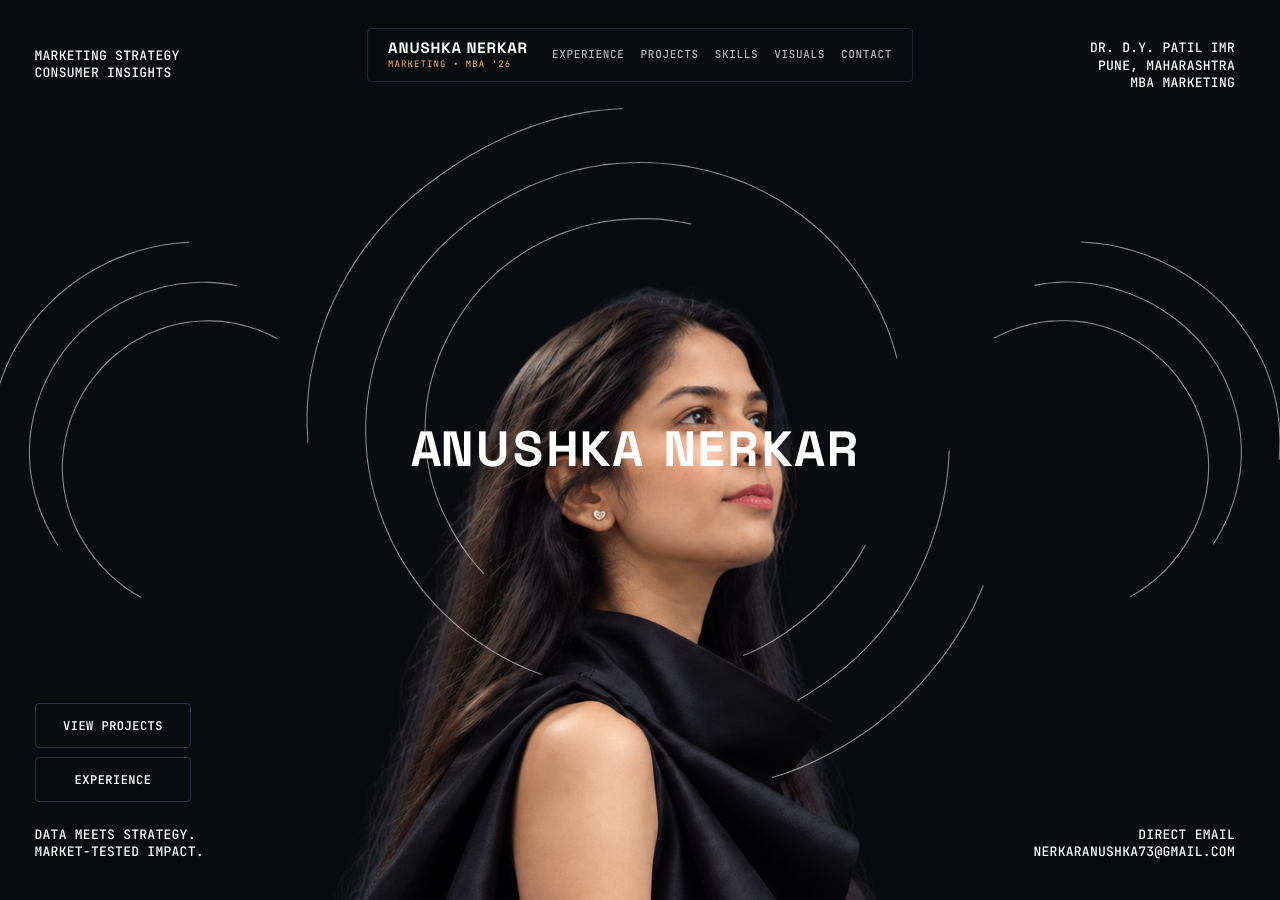
==== index.html @ 5b7ec099 "feat: add initial portfolio website implementation and assets" ====
<!DOCTYPE html>
<html lang="en">
<head>
<meta charset="utf-8">
<meta name="viewport" content="width=device-width, initial-scale=1, viewport-fit=cover">
<title>ANUSHKA NERKAR — Marketing Strategy & Consumer Insights</title>
<script>
(function(r){try{if(!window.matchMedia("(prefers-reduced-motion: reduce)").matches&&typeof r.animate==="function"){r.classList.add("px-intro");window.__pxFailsafe=setTimeout(function(){r.classList.remove("px-intro")},4000)}}catch(e){}})(document.documentElement);
</script>
<style>
@import url('https://fonts.googleapis.com/css2?family=Plus+Jakarta+Sans:wght@400;500;600;700;800&family=Space+Grotesk:wght@500;700&family=JetBrains+Mono:wght@400;500&display=swap');

:root{
  --bg:#0a0b0e;
  --ink:#ffffff;
  --panel:#0a0b0e;
  --ring:rgba(255,255,255,.5);
  --accent:#d4a359;
  --vw:100vw; --vh:100vh;
  --sc:max(calc(var(--vw) / 1280), calc(var(--vh) / 800));
  --u:clamp(.72px, min(calc(var(--vw) / 1280), calc(var(--vh) / 800)), 3px);
  --mono:"JetBrains Mono","Roboto Mono",ui-monospace,monospace;
  --sans:"Plus Jakarta Sans","Space Grotesk",-apple-system,BlinkMacSystemFont,sans-serif;
  --display:"Space Grotesk","Plus Jakarta Sans",sans-serif;

  /* =====================================================================
     HERO PHOTO ADJUSTMENT CONTROLS
     Change these values anytime to adjust the portrait size and position:
     ===================================================================== */
  --photo-scale: 0.86;                 /* SIZE: 1.0 = 100%, 0.86 = 86% (smaller), 0.95 = 95% */
  --photo-y: calc(45 * var(--sc));    /* VERTICAL: increase (e.g. 60px) to move down, decrease to move up */
  --photo-x: 0px;                     /* HORIZONTAL: negative = left, positive = right */
}
@supports (height:100dvh){ :root{ --vh:100dvh; } }
*,*::before,*::after{box-sizing:border-box;margin:0;padding:0}
html,body{height:100%;background:var(--bg);overflow:hidden;-webkit-font-smoothing:antialiased;-moz-osx-font-smoothing:grayscale;text-rendering:geometricPrecision}
body{position:relative;width:100%;height:var(--vh);min-height:100%}
.stage{position:fixed;inset:0;overflow:hidden;background:var(--bg)}
.scene{position:absolute;left:50%;top:50%;width:calc(1280 * var(--sc));height:calc(800 * var(--sc));transform:translate(-50%,-50%)}
.scene>img,.scene>svg{position:absolute;inset:0;width:100%;height:100%;display:block}
.scene>img{
  object-fit:cover;
  user-select:none;
  -webkit-user-drag:none;
  transform: translate(var(--photo-x), var(--photo-y)) scale(var(--photo-scale));
  transform-origin: center bottom;
}
.rings path{fill:none;stroke:var(--ring);stroke-width:1;stroke-linecap:butt}
.title{position:absolute;left:0;width:calc(635 * 2 * var(--sc));top:calc(378 * var(--sc));
  font:700 calc(44 * var(--sc))/1 var(--display);font-kerning:none;letter-spacing:0.04em;color:var(--ink);text-align:center;white-space:nowrap}
.title span{display:inline-block;margin-left:calc(var(--k,0) * var(--sc))}
.ui{position:absolute;inset:0;pointer-events:none}
.ui>*{pointer-events:auto}
.copy{position:absolute;font:500 calc(13 * var(--u))/calc(17.5 * var(--u)) var(--mono);letter-spacing:0.02em;color:var(--ink);text-transform:uppercase;white-space:nowrap}
.copy--tl{left:calc(34.5 * var(--u));top:calc(46.6 * var(--u))}
.copy--tr{right:calc(45 * var(--u));top:calc(39 * var(--u));text-align:right}
.copy--bl{left:calc(34.5 * var(--u));bottom:calc(39.5 * var(--u))}
.copy--br{right:calc(45 * var(--u));bottom:calc(39.5 * var(--u));text-align:right}
.nav{position:absolute;top:calc(28 * var(--u));left:50%;transform:translateX(-50%);
  height:calc(54 * var(--u));background:var(--panel);border:1px solid #232733;display:flex;align-items:center;justify-content:space-between;
  padding:0 calc(20 * var(--u));gap:calc(24 * var(--u));border-radius:4px}
.logo{display:flex;flex-direction:column;color:var(--ink);text-decoration:none;font:700 calc(15 * var(--u))/1.1 var(--display);letter-spacing:0.06em}
.logo-sub{font:500 calc(9 * var(--u))/1 var(--mono);color:var(--accent);letter-spacing:0.12em;margin-top:2px}
.nav-pages{display:flex;align-items:center;gap:calc(16 * var(--u))}
.nav-page-link{color:rgba(255,255,255,0.7);text-decoration:none;font:500 calc(11 * var(--u))/1 var(--mono);letter-spacing:0.06em;text-transform:uppercase;transition:color .2s}
.nav-page-link:hover{color:#ffffff}
.ctas{position:absolute;left:calc(35 * var(--u));bottom:calc(98 * var(--u));display:flex;flex-direction:column;gap:calc(9 * var(--u))}
.btn{display:flex;align-items:center;justify-content:center;width:calc(156 * var(--u));height:calc(45 * var(--u));background:var(--panel);color:var(--ink);text-decoration:none;
  font:600 calc(12 * var(--u))/1 var(--mono);letter-spacing:0.04em;text-transform:uppercase;white-space:nowrap;border:1px solid #2c3242;border-radius:4px;transition:background .2s,color .2s,border-color .2s}
.btn:hover{background:var(--accent);color:var(--panel);border-color:var(--accent)}
a:focus-visible,button:focus-visible{outline:2px solid #fff;outline-offset:3px}
.sr{position:absolute;width:1px;height:1px;overflow:hidden;clip:rect(0 0 0 0);white-space:nowrap}
@media (orientation:portrait) and (min-width:561px){ :root{ --u:clamp(.72px, calc(var(--vw) / 860), 1.6px); } }
@media (max-width:768px){
  .nav-pages{display:none}
}
@media (max-width:560px){
  :root{ --u:clamp(.72px, calc(var(--vw) / 470), 1px); }
  .nav{left:calc(20 * var(--u));right:calc(20 * var(--u));width:auto;transform:none;top:calc(20 * var(--u))}
  .copy--tl{left:calc(20 * var(--u));top:calc(96 * var(--u))}
  .copy--tr{right:calc(20 * var(--u));top:calc(96 * var(--u))}
  .copy--bl{left:calc(20 * var(--u));bottom:calc(24 * var(--u))}
  .ctas{left:calc(20 * var(--u));bottom:calc(76 * var(--u))}
  .copy--br{right:calc(20 * var(--u));bottom:calc(24 * var(--u))}
}
@media (prefers-reduced-motion:reduce){*{transition:none!important}}
.ln{display:block}
.ln>span{display:inline-block}
.px-intro .rings path{stroke-dasharray:0 100000}
.px-intro .title{overflow:hidden}
.px-intro .title span{translate:0 105%}
.px-intro .ln{overflow:hidden}
.px-intro .ln>span{translate:0 105%}
.px-intro .nav{clip-path:inset(0 50% 0 50%)}
.px-intro .logo,.px-intro .nav-pages{opacity:0}
.px-intro .btn{clip-path:inset(0 100% 0 0)}
.px-intro .lbl{opacity:0}
</style>
</head>
<body>
<main class="stage">
  <div class="scene" aria-hidden="false">
    <img src="hero_portrait.png" alt="Editorial Portrait of Anushka Nerkar in Sculptural Black Drapes" draggable="false">
    <svg class="rings" viewBox="0 0 1280 800" preserveAspectRatio="none" aria-hidden="true" focusable="false">
      <path d="M63.82 409.55C63.71 407.98 63.31 403.27 63.17 400.13C63.03 396.99 62.95 393.83 62.98 390.68C63.01 387.53 63.12 384.37 63.33 381.22C63.54 378.07 63.87 374.93 64.26 371.80C64.66 368.67 65.14 365.54 65.70 362.43C66.26 359.32 66.89 356.21 67.62 353.14C68.35 350.06 69.17 347.01 70.08 343.98C70.99 340.95 72.01 337.95 73.09 334.98C74.17 332.01 75.33 329.05 76.57 326.14C77.81 323.23 79.11 320.35 80.51 317.51C81.91 314.67 83.39 311.87 84.95 309.12C86.51 306.37 88.14 303.66 89.85 301.00C91.55 298.34 93.34 295.73 95.18 293.16C97.02 290.59 98.91 288.05 100.87 285.58C102.84 283.11 104.88 280.70 106.97 278.34C109.06 275.98 111.23 273.68 113.44 271.43C115.65 269.18 117.93 266.99 120.25 264.86C122.57 262.73 124.95 260.66 127.38 258.65C129.81 256.64 132.29 254.70 134.82 252.82C137.35 250.94 139.92 249.12 142.54 247.37C145.16 245.62 147.82 243.92 150.51 242.29C153.20 240.66 155.92 239.07 158.69 237.57C161.46 236.07 164.27 234.63 167.11 233.28C169.96 231.93 172.84 230.66 175.76 229.46C178.68 228.26 181.64 227.15 184.61 226.10C187.58 225.05 190.58 224.05 193.60 223.14C196.62 222.23 199.66 221.39 202.73 220.64C205.80 219.89 208.89 219.23 212.00 218.64C215.11 218.05 218.23 217.55 221.36 217.11C224.49 216.67 227.77 216.31 230.79 216.01C233.81 215.71 238.05 215.45 239.50 215.34"/>
      <path d="M122.52 484.49C121.83 483.37 119.70 480.04 118.37 477.77C117.04 475.50 115.77 473.19 114.54 470.86C113.31 468.53 112.12 466.16 111.02 463.77C109.92 461.38 108.90 458.94 107.93 456.49C106.96 454.04 106.05 451.55 105.20 449.05C104.35 446.55 103.54 444.03 102.82 441.49C102.09 438.95 101.43 436.38 100.85 433.80C100.27 431.22 99.78 428.61 99.34 426.00C98.90 423.39 98.49 420.76 98.18 418.13C97.87 415.50 97.63 412.86 97.48 410.21C97.33 407.56 97.30 404.90 97.30 402.25C97.30 399.60 97.33 396.94 97.47 394.29C97.61 391.64 97.85 389.00 98.15 386.36C98.45 383.73 98.85 381.10 99.29 378.48C99.73 375.87 100.23 373.25 100.81 370.67C101.39 368.09 102.06 365.52 102.78 362.97C103.50 360.42 104.28 357.89 105.13 355.38C105.97 352.87 106.88 350.37 107.85 347.91C108.82 345.45 109.87 343.02 110.97 340.61C112.07 338.20 113.22 335.82 114.44 333.47C115.66 331.12 116.95 328.80 118.29 326.52C119.64 324.24 121.05 322.00 122.51 319.80C123.97 317.60 125.49 315.43 127.06 313.30C128.63 311.17 130.23 309.06 131.91 307.02C133.59 304.98 135.34 303.00 137.14 301.06C138.94 299.12 140.80 297.25 142.70 295.41C144.60 293.57 146.53 291.77 148.52 290.03C150.51 288.29 152.53 286.60 154.61 284.98C156.69 283.36 158.83 281.81 160.99 280.29C163.15 278.77 165.33 277.30 167.55 275.88C169.77 274.46 172.02 273.09 174.31 271.79C176.60 270.49 178.93 269.24 181.28 268.06C183.63 266.88 186.02 265.75 188.43 264.69C190.84 263.63 193.29 262.66 195.75 261.71C198.21 260.76 200.67 259.81 203.17 258.97C205.67 258.13 208.19 257.36 210.73 256.65C213.27 255.94 215.83 255.31 218.41 254.73C220.99 254.14 223.58 253.60 226.18 253.14C228.78 252.68 231.40 252.30 234.03 251.99C236.66 251.69 239.30 251.49 241.94 251.31C244.58 251.13 247.23 250.95 249.88 250.90C252.53 250.85 255.19 250.89 257.84 251.01C260.49 251.13 263.13 251.38 265.77 251.64C268.41 251.90 271.07 252.22 273.68 252.58C276.29 252.94 280.15 253.59 281.44 253.79"/>
      <path d="M196.72 531.07C195.73 530.51 192.74 528.87 190.79 527.70C188.84 526.53 186.91 525.31 185.03 524.03C183.15 522.75 181.31 521.42 179.51 520.04C177.71 518.66 175.96 517.21 174.24 515.73C172.52 514.25 170.82 512.75 169.17 511.19C167.52 509.63 165.93 508.02 164.36 506.39C162.79 504.76 161.25 503.09 159.75 501.40C158.25 499.70 156.77 497.99 155.36 496.22C153.95 494.45 152.58 492.63 151.27 490.79C149.96 488.95 148.71 487.06 147.48 485.16C146.25 483.26 145.05 481.34 143.90 479.39C142.75 477.44 141.64 475.45 140.60 473.44C139.56 471.43 138.58 469.38 137.66 467.31C136.74 465.24 135.90 463.13 135.09 461.01C134.28 458.89 133.51 456.75 132.80 454.60C132.09 452.45 131.42 450.27 130.83 448.08C130.24 445.89 129.71 443.67 129.25 441.45C128.79 439.23 128.40 436.99 128.06 434.74C127.72 432.50 127.45 430.24 127.21 427.98C126.97 425.72 126.76 423.45 126.64 421.18C126.52 418.91 126.45 416.63 126.48 414.36C126.51 412.09 126.65 409.81 126.83 407.55C127.01 405.29 127.27 403.03 127.55 400.78C127.83 398.53 128.12 396.28 128.49 394.04C128.86 391.80 129.29 389.56 129.79 387.35C130.29 385.14 130.87 382.95 131.49 380.77C132.11 378.59 132.78 376.42 133.51 374.27C134.24 372.12 135.04 369.99 135.88 367.89C136.72 365.79 137.61 363.71 138.55 361.65C139.49 359.59 140.46 357.54 141.51 355.53C142.56 353.52 143.68 351.55 144.84 349.60C146.00 347.65 147.20 345.73 148.45 343.84C149.70 341.95 150.98 340.08 152.32 338.26C153.66 336.44 155.07 334.66 156.51 332.91C157.95 331.16 159.43 329.45 160.96 327.78C162.49 326.11 164.06 324.48 165.67 322.88C167.27 321.28 168.91 319.70 170.59 318.19C172.27 316.68 174.01 315.21 175.77 313.79C177.53 312.37 179.33 310.99 181.17 309.66C183.01 308.33 184.88 307.05 186.79 305.82C188.69 304.59 190.64 303.43 192.60 302.29C194.56 301.16 196.55 300.05 198.57 299.01C200.59 297.97 202.63 296.98 204.71 296.06C206.79 295.14 208.90 294.29 211.02 293.49C213.14 292.69 215.29 291.94 217.45 291.25C219.61 290.56 221.79 289.93 223.99 289.35C226.19 288.78 228.41 288.26 230.63 287.80C232.85 287.34 235.09 286.90 237.33 286.56C239.58 286.22 241.84 285.94 244.10 285.73C246.36 285.52 248.63 285.38 250.90 285.30C253.17 285.22 255.44 285.20 257.71 285.23C259.98 285.26 262.25 285.33 264.51 285.47C266.77 285.61 269.05 285.81 271.30 286.09C273.55 286.37 275.79 286.73 278.02 287.14C280.25 287.55 282.47 288.02 284.67 288.54C286.88 289.06 289.07 289.62 291.25 290.24C293.43 290.86 295.60 291.51 297.74 292.24C299.88 292.97 302.00 293.76 304.10 294.61C306.20 295.46 308.28 296.35 310.33 297.31C312.38 298.27 315.16 299.73 316.39 300.36C317.62 300.99 317.49 300.98 317.71 301.10"/>
      <path d="M1032.50 215.26C1034.08 215.36 1038.82 215.57 1041.96 215.85C1045.11 216.13 1048.25 216.49 1051.37 216.93C1054.49 217.37 1057.61 217.88 1060.70 218.48C1063.79 219.08 1066.87 219.78 1069.92 220.56C1072.97 221.34 1076.00 222.21 1079.01 223.13C1082.02 224.05 1085.02 225.01 1087.98 226.07C1090.94 227.12 1093.88 228.25 1096.78 229.46C1099.68 230.67 1102.54 231.98 1105.37 233.34C1108.20 234.70 1111.00 236.13 1113.77 237.62C1116.54 239.11 1119.27 240.65 1121.96 242.27C1124.65 243.89 1127.30 245.59 1129.90 247.35C1132.51 249.10 1135.07 250.92 1137.59 252.80C1140.11 254.68 1142.60 256.61 1145.02 258.61C1147.44 260.61 1149.82 262.68 1152.13 264.81C1154.45 266.94 1156.72 269.12 1158.91 271.38C1161.10 273.63 1163.22 275.97 1165.29 278.34C1167.36 280.71 1169.36 283.15 1171.31 285.62C1173.26 288.09 1175.16 290.61 1176.99 293.17C1178.82 295.74 1180.58 298.35 1182.27 301.01C1183.96 303.67 1185.56 306.39 1187.11 309.14C1188.66 311.89 1190.17 314.67 1191.58 317.49C1192.99 320.31 1194.34 323.17 1195.56 326.08C1196.78 328.99 1197.88 331.95 1198.93 334.93C1199.98 337.91 1200.97 340.91 1201.86 343.94C1202.75 346.97 1203.56 350.02 1204.28 353.09C1205.00 356.16 1205.63 359.25 1206.18 362.35C1206.73 365.45 1207.20 368.57 1207.57 371.70C1207.94 374.83 1208.22 377.97 1208.42 381.11C1208.62 384.25 1208.75 387.40 1208.78 390.54C1208.81 393.68 1208.73 396.96 1208.62 399.96C1208.51 402.96 1208.19 407.11 1208.10 408.54"/>
      <path d="M990.53 253.66C991.84 253.43 995.75 252.69 998.38 252.30C1001.00 251.91 1003.64 251.59 1006.28 251.34C1008.92 251.09 1011.57 250.88 1014.21 250.77C1016.86 250.66 1019.50 250.65 1022.15 250.70C1024.80 250.75 1027.44 250.89 1030.08 251.07C1032.72 251.25 1035.35 251.48 1037.97 251.78C1040.59 252.08 1043.22 252.43 1045.82 252.86C1048.42 253.30 1051.02 253.81 1053.59 254.39C1056.16 254.97 1058.71 255.61 1061.25 256.32C1063.79 257.03 1066.30 257.81 1068.80 258.65C1071.30 259.48 1073.78 260.38 1076.23 261.33C1078.68 262.28 1081.12 263.29 1083.52 264.36C1085.92 265.43 1088.30 266.56 1090.65 267.74C1093.00 268.92 1095.33 270.14 1097.61 271.45C1099.89 272.75 1102.12 274.15 1104.34 275.57C1106.55 276.99 1108.74 278.45 1110.90 279.96C1113.06 281.47 1115.20 283.00 1117.28 284.62C1119.36 286.24 1121.38 287.93 1123.37 289.66C1125.36 291.39 1127.30 293.18 1129.19 295.01C1131.08 296.84 1132.93 298.73 1134.73 300.66C1136.53 302.59 1138.29 304.56 1139.98 306.58C1141.67 308.60 1143.32 310.68 1144.89 312.80C1146.46 314.92 1147.96 317.10 1149.42 319.30C1150.88 321.50 1152.29 323.75 1153.64 326.02C1154.99 328.29 1156.28 330.60 1157.50 332.94C1158.72 335.28 1159.87 337.67 1160.96 340.08C1162.05 342.49 1163.07 344.93 1164.03 347.39C1164.99 349.85 1165.89 352.34 1166.72 354.85C1167.55 357.36 1168.32 359.89 1169.02 362.44C1169.72 364.99 1170.35 367.56 1170.93 370.14C1171.51 372.72 1172.04 375.31 1172.49 377.92C1172.94 380.53 1173.32 383.15 1173.62 385.78C1173.92 388.41 1174.13 391.05 1174.29 393.69C1174.45 396.33 1174.55 398.98 1174.56 401.63C1174.57 404.28 1174.48 406.93 1174.34 409.57C1174.19 412.21 1173.99 414.85 1173.69 417.48C1173.39 420.11 1173.02 422.73 1172.57 425.34C1172.12 427.94 1171.58 430.53 1171.00 433.11C1170.42 435.69 1169.81 438.25 1169.11 440.80C1168.41 443.35 1167.66 445.88 1166.81 448.38C1165.96 450.88 1165.02 453.34 1164.03 455.78C1163.04 458.22 1161.98 460.64 1160.89 463.03C1159.80 465.42 1158.67 467.80 1157.47 470.14C1156.27 472.48 1155.01 474.80 1153.68 477.07C1152.35 479.34 1150.20 482.64 1149.51 483.76"/>
      <path d="M954.54 300.58C955.55 300.08 958.56 298.51 960.61 297.56C962.66 296.61 964.74 295.72 966.83 294.86C968.92 294.00 971.03 293.19 973.16 292.43C975.29 291.67 977.44 290.95 979.61 290.31C981.78 289.67 983.97 289.10 986.17 288.58C988.37 288.06 990.59 287.59 992.81 287.17C995.03 286.75 997.26 286.34 999.51 286.05C1001.75 285.76 1004.02 285.58 1006.28 285.42C1008.54 285.26 1010.80 285.17 1013.06 285.11C1015.32 285.06 1017.59 285.04 1019.86 285.09C1022.13 285.14 1024.40 285.25 1026.66 285.43C1028.92 285.61 1031.18 285.83 1033.42 286.15C1035.66 286.47 1037.90 286.89 1040.12 287.34C1042.34 287.79 1044.56 288.28 1046.76 288.83C1048.96 289.38 1051.14 289.99 1053.31 290.65C1055.48 291.31 1057.63 292.04 1059.76 292.81C1061.89 293.58 1064.00 294.41 1066.09 295.29C1068.17 296.18 1070.24 297.12 1072.27 298.12C1074.30 299.12 1076.29 300.21 1078.27 301.32C1080.25 302.43 1082.21 303.56 1084.13 304.76C1086.05 305.96 1087.94 307.22 1089.78 308.54C1091.62 309.86 1093.41 311.25 1095.18 312.66C1096.95 314.07 1098.71 315.49 1100.42 316.97C1102.13 318.45 1103.81 319.98 1105.44 321.55C1107.07 323.12 1108.64 324.75 1110.18 326.41C1111.72 328.07 1113.22 329.76 1114.67 331.50C1116.12 333.24 1117.51 335.03 1118.86 336.84C1120.21 338.65 1121.52 340.50 1122.79 342.37C1124.06 344.24 1125.32 346.12 1126.50 348.05C1127.68 349.98 1128.82 351.94 1129.90 353.93C1130.98 355.92 1132.02 357.93 1132.98 359.98C1133.94 362.03 1134.84 364.12 1135.69 366.22C1136.54 368.32 1137.35 370.43 1138.09 372.57C1138.83 374.71 1139.53 376.87 1140.15 379.05C1140.77 381.23 1141.32 383.43 1141.83 385.63C1142.34 387.83 1142.83 390.05 1143.24 392.28C1143.65 394.51 1144.01 396.75 1144.32 398.99C1144.63 401.24 1144.90 403.49 1145.08 405.75C1145.26 408.01 1145.38 410.28 1145.42 412.55C1145.46 414.82 1145.41 417.09 1145.32 419.36C1145.23 421.63 1145.10 423.89 1144.90 426.15C1144.70 428.41 1144.46 430.67 1144.13 432.91C1143.80 435.15 1143.39 437.39 1142.94 439.61C1142.49 441.83 1141.97 444.05 1141.41 446.24C1140.85 448.44 1140.24 450.62 1139.56 452.78C1138.88 454.94 1138.14 457.08 1137.35 459.20C1136.56 461.32 1135.73 463.44 1134.83 465.52C1133.93 467.60 1132.98 469.65 1131.97 471.67C1130.96 473.69 1129.87 475.69 1128.75 477.65C1127.63 479.61 1126.46 481.55 1125.25 483.46C1124.04 485.37 1122.79 487.25 1121.50 489.10C1120.21 490.95 1118.87 492.78 1117.49 494.57C1116.11 496.36 1114.66 498.11 1113.20 499.83C1111.74 501.55 1110.24 503.25 1108.70 504.90C1107.16 506.55 1105.57 508.17 1103.94 509.74C1102.31 511.31 1100.63 512.84 1098.92 514.33C1097.21 515.82 1095.48 517.29 1093.69 518.68C1091.90 520.07 1090.05 521.38 1088.18 522.67C1086.31 523.95 1084.39 525.18 1082.47 526.39C1080.55 527.60 1077.78 529.22 1076.63 529.92C1075.48 530.62 1075.73 530.48 1075.55 530.59"/>
      <path d="M501.59 510.41C500.50 509.20 497.15 505.62 495.03 503.15C492.90 500.68 490.83 498.16 488.84 495.58C486.85 493.00 484.92 490.36 483.07 487.67C481.22 484.99 479.43 482.25 477.72 479.47C476.01 476.69 474.38 473.86 472.80 471.00C471.23 468.14 469.72 465.24 468.27 462.31C466.81 459.38 465.40 456.44 464.07 453.45C462.74 450.46 461.46 447.43 460.29 444.37C459.12 441.31 458.05 438.20 457.07 435.07C456.09 431.94 455.19 428.77 454.39 425.59C453.59 422.41 452.88 419.19 452.25 415.97C451.62 412.75 451.07 409.51 450.63 406.25C450.19 402.99 449.84 399.71 449.58 396.43C449.32 393.15 449.15 389.87 449.07 386.58C448.99 383.29 449.02 380.00 449.12 376.71C449.22 373.42 449.40 370.14 449.67 366.86C449.94 363.58 450.28 360.31 450.73 357.05C451.18 353.79 451.73 350.54 452.38 347.32C453.03 344.10 453.78 340.90 454.61 337.72C455.44 334.54 456.37 331.39 457.36 328.26C458.35 325.13 459.41 322.02 460.56 318.95C461.71 315.88 462.95 312.84 464.27 309.84C465.59 306.84 467.00 303.88 468.46 300.95C469.92 298.02 471.45 295.12 473.05 292.27C474.65 289.42 476.33 286.60 478.06 283.83C479.79 281.06 481.58 278.32 483.45 275.64C485.31 272.96 487.25 270.32 489.25 267.73C491.25 265.14 493.31 262.60 495.43 260.11C497.55 257.62 499.72 255.18 501.97 252.80C504.22 250.43 506.53 248.10 508.91 245.86C511.29 243.62 513.75 241.46 516.26 239.36C518.77 237.27 521.35 235.25 523.96 233.29C526.57 231.33 529.24 229.43 531.94 227.59C534.65 225.75 537.39 223.97 540.19 222.28C542.99 220.59 545.83 218.99 548.72 217.47C551.61 215.95 554.55 214.51 557.51 213.14C560.47 211.77 563.47 210.47 566.49 209.23C569.51 207.99 572.55 206.80 575.62 205.69C578.69 204.58 581.79 203.54 584.92 202.59C588.04 201.64 591.20 200.76 594.37 199.98C597.54 199.20 600.75 198.53 603.96 197.93C607.17 197.33 610.40 196.82 613.64 196.38C616.88 195.94 620.13 195.56 623.39 195.27C626.65 194.98 629.93 194.77 633.20 194.61C636.47 194.46 639.75 194.34 643.03 194.34C646.31 194.34 649.60 194.42 652.88 194.60C656.16 194.78 659.44 195.08 662.71 195.43C665.98 195.78 669.25 196.18 672.51 196.69C675.76 197.20 680.06 198.10 682.24 198.52C684.42 198.94 685.02 199.09 685.58 199.21"/>
      <path d="M840.46 484.48C839.48 486.16 836.63 491.26 834.58 494.57C832.53 497.88 830.39 501.14 828.17 504.33C825.95 507.52 823.64 510.66 821.26 513.73C818.88 516.80 816.40 519.81 813.86 522.75C811.32 525.69 808.68 528.56 805.99 531.37C803.30 534.18 800.54 536.92 797.71 539.59C794.88 542.26 791.99 544.86 789.03 547.38C786.07 549.90 783.02 552.33 779.94 554.70C776.86 557.07 773.72 559.37 770.53 561.59C767.34 563.81 764.09 565.97 760.79 568.02C757.49 570.07 754.13 572.06 750.71 573.92C747.29 575.78 743.47 577.71 740.28 579.17C737.09 580.63 733.03 582.10 731.58 582.69"/>
      <path d="M552.50 599.50C550.59 598.76 544.83 596.65 541.05 595.09C537.27 593.53 533.52 591.87 529.82 590.11C526.12 588.35 522.47 586.48 518.87 584.51C515.27 582.54 511.71 580.47 508.21 578.32C504.71 576.17 501.26 573.91 497.86 571.59C494.46 569.27 491.10 566.87 487.81 564.38C484.52 561.89 481.27 559.32 478.11 556.66C474.95 554.00 471.85 551.25 468.84 548.41C465.82 545.57 462.89 542.64 460.02 539.64C457.15 536.64 454.35 533.55 451.64 530.40C448.93 527.25 446.28 524.03 443.75 520.73C441.22 517.43 438.80 514.03 436.46 510.58C434.12 507.13 431.86 503.62 429.70 500.05C427.54 496.48 425.45 492.85 423.49 489.16C421.53 485.47 419.69 481.71 417.93 477.91C416.17 474.11 414.52 470.26 412.95 466.38C411.38 462.50 409.86 458.59 408.48 454.63C407.10 450.67 405.83 446.65 404.67 442.62C403.51 438.59 402.45 434.52 401.52 430.42C400.59 426.32 399.77 422.18 399.09 418.03C398.41 413.88 397.86 409.70 397.42 405.52C396.98 401.34 396.65 397.13 396.45 392.93C396.25 388.73 396.16 384.52 396.20 380.31C396.24 376.10 396.41 371.89 396.68 367.69C396.95 363.49 397.34 359.30 397.84 355.13C398.34 350.96 398.95 346.79 399.68 342.65C400.41 338.51 401.25 334.39 402.21 330.30C403.17 326.21 404.25 322.14 405.43 318.12C406.62 314.10 407.92 310.11 409.32 306.16C410.72 302.21 412.25 298.30 413.84 294.43C415.43 290.56 417.11 286.72 418.89 282.94C420.67 279.16 422.55 275.42 424.53 271.74C426.50 268.06 428.59 264.43 430.74 260.85C432.89 257.27 435.12 253.73 437.46 250.28C439.80 246.83 442.25 243.44 444.79 240.14C447.33 236.84 449.98 233.61 452.70 230.46C455.42 227.31 458.23 224.23 461.12 221.24C464.01 218.25 467.00 215.37 470.05 212.55C473.10 209.73 476.21 206.98 479.39 204.32C482.56 201.66 485.80 199.08 489.10 196.58C492.40 194.08 495.76 191.67 499.17 189.34C502.58 187.01 506.06 184.78 509.57 182.62C513.08 180.46 516.63 178.36 520.23 176.35C523.83 174.34 527.47 172.42 531.16 170.58C534.85 168.74 538.58 166.97 542.35 165.31C546.12 163.65 549.93 162.07 553.77 160.59C557.61 159.11 561.50 157.70 565.41 156.41C569.32 155.12 573.27 153.91 577.25 152.82C581.23 151.73 585.24 150.74 589.27 149.86C593.30 148.98 597.35 148.19 601.43 147.53C605.50 146.87 609.61 146.33 613.72 145.89C617.83 145.45 621.95 145.13 626.07 144.90C630.20 144.67 634.34 144.53 638.47 144.50C642.61 144.47 646.75 144.53 650.88 144.70C655.01 144.87 659.15 145.16 663.27 145.54C667.39 145.92 671.51 146.42 675.61 147.01C679.71 147.60 683.81 148.28 687.88 149.07C691.95 149.86 696.02 150.74 700.05 151.74C704.08 152.74 708.10 153.85 712.08 155.06C716.06 156.27 720.01 157.58 723.93 159.00C727.84 160.42 731.74 161.94 735.57 163.58C739.41 165.22 743.20 166.98 746.94 168.83C750.68 170.68 754.39 172.61 758.03 174.66C761.67 176.71 765.26 178.85 768.78 181.11C772.30 183.37 775.74 185.75 779.13 188.20C782.52 190.65 785.85 193.19 789.12 195.80C792.39 198.41 795.60 201.09 798.73 203.87C801.86 206.65 804.93 209.52 807.89 212.48C810.85 215.44 813.71 218.50 816.49 221.63C819.27 224.76 821.98 227.97 824.60 231.24C827.22 234.51 829.78 237.83 832.22 241.23C834.66 244.63 837.02 248.10 839.27 251.63C841.52 255.16 843.67 258.77 845.73 262.41C847.79 266.05 849.78 269.75 851.65 273.49C853.52 277.24 855.28 281.04 856.94 284.88C858.60 288.72 860.15 292.61 861.59 296.54C863.03 300.47 864.45 304.77 865.58 308.44C866.71 312.11 867.90 316.86 868.36 318.54"/>
      <path d="M914.79 400.51C914.66 402.77 914.38 409.57 914.00 414.09C913.62 418.61 913.12 423.13 912.50 427.62C911.88 432.11 911.14 436.58 910.30 441.03C909.46 445.48 908.53 449.93 907.47 454.33C906.41 458.73 905.23 463.11 903.94 467.45C902.65 471.79 901.21 476.09 899.71 480.36C898.21 484.63 896.62 488.88 894.92 493.07C893.22 497.26 891.41 501.42 889.51 505.53C887.61 509.64 885.61 513.71 883.49 517.71C881.37 521.71 879.14 525.67 876.81 529.55C874.48 533.43 872.02 537.25 869.49 541.01C866.96 544.77 864.36 548.49 861.63 552.11C858.90 555.73 856.06 559.27 853.13 562.73C850.20 566.19 847.16 569.57 844.05 572.86C840.93 576.15 837.73 579.37 834.44 582.49C831.16 585.61 827.79 588.65 824.34 591.59C820.89 594.53 817.35 597.37 813.75 600.12C810.15 602.87 806.47 605.52 802.74 608.09C799.01 610.66 795.19 613.15 791.39 615.55C787.59 617.95 781.85 621.32 779.94 622.47"/>
      <path d="M344.85 393.51C344.73 390.98 344.23 383.38 344.13 378.31C344.03 373.24 344.07 368.14 344.27 363.06C344.47 357.98 344.81 352.87 345.33 347.80C345.85 342.73 346.54 337.66 347.39 332.62C348.24 327.58 349.26 322.57 350.42 317.59C351.58 312.61 352.87 307.65 354.32 302.74C355.77 297.83 357.36 292.95 359.11 288.14C360.86 283.33 362.76 278.56 364.80 273.86C366.84 269.16 369.02 264.52 371.32 259.94C373.62 255.36 376.04 250.85 378.58 246.40C381.12 241.95 383.76 237.56 386.54 233.26C389.32 228.96 392.22 224.74 395.24 220.62C398.26 216.50 401.43 212.47 404.69 208.53C407.95 204.59 411.33 200.75 414.80 197.01C418.27 193.26 421.83 189.61 425.49 186.06C429.15 182.51 432.91 179.05 436.75 175.71C440.59 172.37 444.53 169.15 448.52 166.00C452.51 162.85 456.58 159.81 460.70 156.84C464.82 153.87 469.00 150.98 473.23 148.18C477.47 145.38 481.76 142.69 486.11 140.07C490.46 137.45 494.85 134.91 499.31 132.48C503.77 130.05 508.28 127.70 512.85 125.48C517.42 123.26 522.06 121.14 526.74 119.14C531.42 117.14 536.15 115.23 540.93 113.46C545.71 111.69 550.55 110.04 555.43 108.52C560.30 107.00 565.22 105.59 570.18 104.33C575.13 103.07 580.13 101.92 585.16 100.96C590.19 100.00 595.26 99.24 600.34 98.59C605.42 97.94 611.62 97.41 615.65 97.08C619.68 96.75 623.02 96.68 624.50 96.60"/>
      <path d="M945.12 520.34C944.08 522.73 941.10 529.95 938.88 534.66C936.66 539.37 934.30 544.03 931.81 548.60C929.32 553.17 926.66 557.66 923.92 562.08C921.17 566.50 918.31 570.85 915.34 575.13C912.37 579.41 909.30 583.62 906.12 587.74C902.94 591.86 899.67 595.91 896.29 599.87C892.91 603.83 889.44 607.71 885.86 611.49C882.28 615.27 878.60 618.95 874.83 622.54C871.06 626.13 867.19 629.62 863.23 633.01C859.27 636.39 855.23 639.68 851.10 642.85C846.97 646.02 842.75 649.08 838.46 652.02C834.17 654.96 829.79 657.80 825.35 660.52C820.91 663.24 816.39 665.83 811.82 668.32C807.25 670.81 802.61 673.19 797.92 675.45C793.23 677.71 788.49 679.88 783.68 681.88C778.87 683.88 773.46 685.90 769.08 687.44C764.70 688.98 759.34 690.51 757.39 691.13"/>
    </svg>
    <h1 class="title" aria-label="Anushka Nerkar"><span aria-hidden="true" style="--k:1.5">A</span><span aria-hidden="true" style="--k:-3.0">N</span><span aria-hidden="true" style="--k:0.5">U</span><span aria-hidden="true" style="--k:1.5">S</span><span aria-hidden="true" style="--k:1.0">H</span><span aria-hidden="true" style="--k:-1.0">K</span><span aria-hidden="true" style="--k:-0.5">A</span><span aria-hidden="true" style="--k:2.0">&nbsp;</span><span aria-hidden="true" style="--k:1.0">N</span><span aria-hidden="true" style="--k:-1.0">E</span><span aria-hidden="true" style="--k:0.5">R</span><span aria-hidden="true" style="--k:1.0">K</span><span aria-hidden="true" style="--k:-0.5">A</span><span aria-hidden="true" style="--k:-0.5">R</span></h1>
  </div>
  <div class="ui">
    <nav class="nav" aria-label="Primary">
      <a class="logo" href="index.html" aria-label="Anushka Nerkar Home">
        <span>ANUSHKA NERKAR</span>
        <span class="logo-sub">MARKETING • MBA '26</span>
      </a>
      <div class="nav-pages">
        <a class="nav-page-link" href="experience.html">Experience</a>
        <a class="nav-page-link" href="projects.html">Projects</a>
        <a class="nav-page-link" href="skills.html">Skills</a>
        <a class="nav-page-link" href="visuals.html">Visuals</a>
        <a class="nav-page-link" href="contact.html">Contact</a>
      </div>
    </nav>
    <p class="copy copy--tl"><span class="ln"><span>Marketing Strategy</span></span><span class="ln"><span>Consumer Insights</span></span></p>
    <p class="copy copy--tr"><span class="ln"><span>Dr. D.Y. Patil IMR</span></span><span class="ln"><span>Pune, Maharashtra</span></span><span class="ln"><span>MBA Marketing</span></span></p>
    <div class="ctas">
      <a class="btn" href="projects.html"><span class="lbl">View Projects</span></a>
      <a class="btn" href="experience.html"><span class="lbl">Experience</span></a>
    </div>
    <p class="copy copy--bl"><span class="ln"><span>Data Meets Strategy.</span></span><span class="ln"><span>Market-Tested Impact.</span></span></p>
    <p class="copy copy--br"><span class="ln"><span>Direct Email</span></span><span class="ln"><span>nerkaranushka73@gmail.com</span></span></p>
  </div>
</main>
<script>
(function(){
  var root=document.documentElement;
  if(!root.classList.contains("px-intro")) return;
  var EXPO ="cubic-bezier(.16,1,.3,1)",
      DRAW ="cubic-bezier(.62,.04,.22,1)",
      PANEL="cubic-bezier(.77,0,.18,1)",
      SOFT ="cubic-bezier(.25,1,.5,1)";
  var narrow=matchMedia("(max-width:560px)").matches;
  var S=narrow?.8:1;
  var anims=[];
  function $(s){return Array.prototype.slice.call(document.querySelectorAll(s))}
  function add(el,kf,o){o.fill="both";anims.push(el.animate(kf,o))}
  function play(){
    var paths=$(".rings path");
    var delay=[560,480,400, 560,480,400, 100,160,220,280,340,400];
    paths.forEach(function(p,i){
      var L=p.getTotalLength();
      add(p,[{strokeDasharray:"0px "+L+"px",strokeDashoffset:(-L/2)+"px"},
             {strokeDasharray:L+"px "+L+"px",strokeDashoffset:"0px"}],
          {duration:i>5?1350:1150,delay:delay[i]*(i>5?1:S),easing:DRAW});
    });
    $(".title span").forEach(function(s,i){
      add(s,[{translate:"0 105%"},{translate:"0 0"}],{duration:1000,delay:200+i*38*S,easing:EXPO});
    });
    add(document.querySelector(".nav"),[{clipPath:"inset(0 50% 0 50%)"},{clipPath:"inset(0 0% 0 0%)"}],{duration:800,delay:450,easing:PANEL});
    $(".logo,.nav-pages").forEach(function(e,i){
      add(e,[{opacity:0,translate:"0 35%"},{opacity:1,translate:"0 0"}],{duration:600,delay:780+i*70,easing:SOFT});
    });
    function lines(sel,start){
      $(sel+" .ln>span").forEach(function(s,i){
        add(s,[{translate:"0 105%"},{translate:"0 0"}],{duration:800,delay:start+i*70*S,easing:EXPO});
      });
    }
    lines(".copy--tl",700); lines(".copy--tr",760);
    $(".btn").forEach(function(b,i){
      add(b,[{clipPath:"inset(0 100% 0 0)"},{clipPath:"inset(0 0% 0 0)"}],{duration:750,delay:950+i*90*S,easing:PANEL});
    });
    $(".lbl").forEach(function(l,i){
      add(l,[{opacity:0,translate:"0 .45em"},{opacity:1,translate:"0 0"}],{duration:550,delay:1200+i*90*S,easing:SOFT});
    });
    lines(".copy--bl",1100); lines(".copy--br",1160);
    clearTimeout(window.__pxFailsafe);
    Promise.all(anims.map(function(a){return a.finished})).then(function(){
      root.classList.remove("px-intro");
      anims.forEach(function(a){a.cancel()});
      anims.length=0;
    });
  }
  var img=document.querySelector(".scene>img");
  var ready=Promise.all([document.fonts?document.fonts.ready:0, img&&img.decode?img.decode().catch(function(){}):0]);
  var started=false;
  function go(){ if(started) return; started=true; requestAnimationFrame(play); }
  ready.then(go,go); setTimeout(go,1200);
})();
</script>
<script src="transitions.js"></script>
</body>
</html>
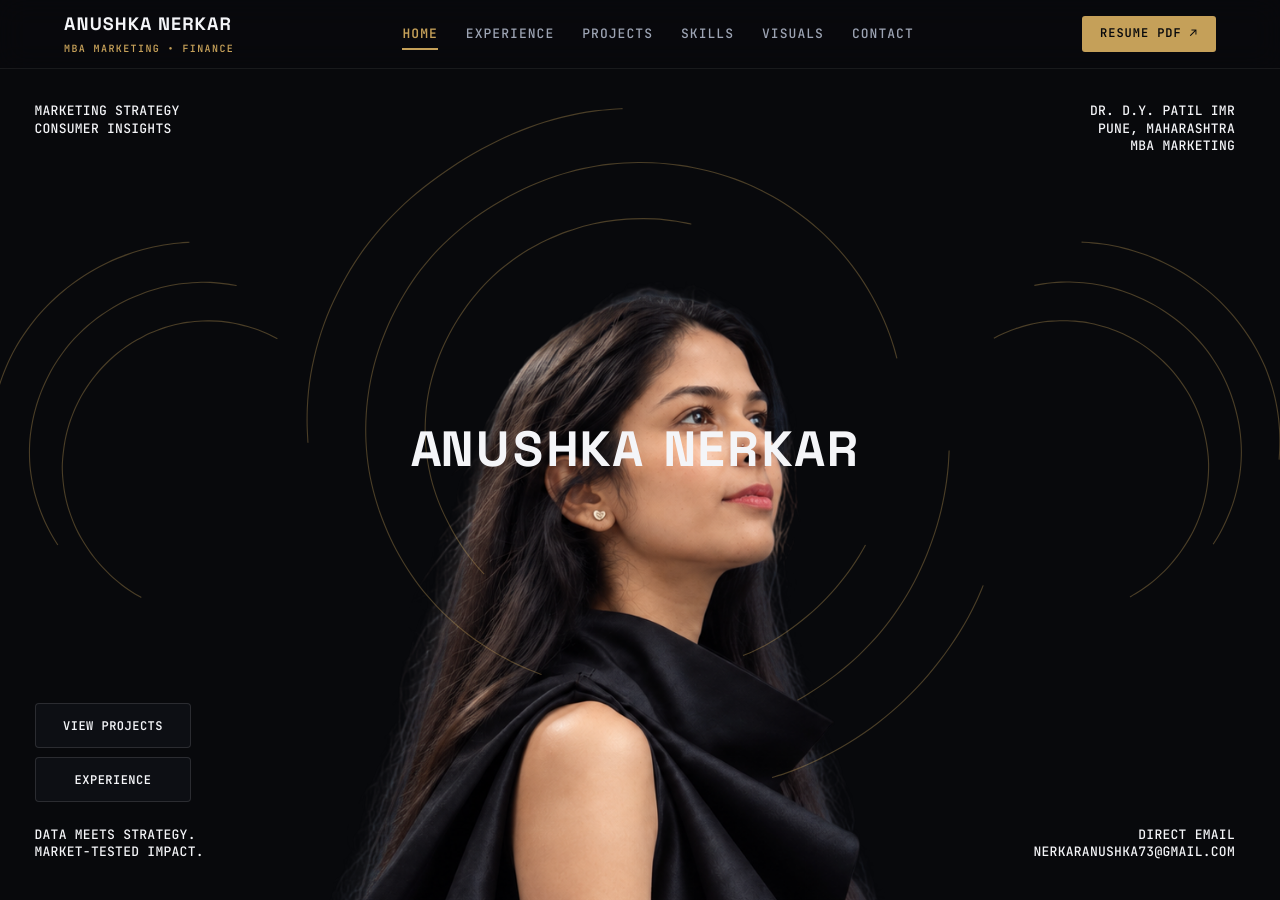
==== commit 6f8ae818: "refactor: update contact details and replace pitch deck stack with 3D particle stage engine" ====
--- a/index.html
+++ b/index.html
@@ -4,18 +4,19 @@
 <meta charset="utf-8">
 <meta name="viewport" content="width=device-width, initial-scale=1, viewport-fit=cover">
 <title>ANUSHKA NERKAR — Marketing Strategy & Consumer Insights</title>
+<link rel="stylesheet" href="style.css">
 <script>
 (function(r){try{if(!window.matchMedia("(prefers-reduced-motion: reduce)").matches&&typeof r.animate==="function"){r.classList.add("px-intro");window.__pxFailsafe=setTimeout(function(){r.classList.remove("px-intro")},4000)}}catch(e){}})(document.documentElement);
 </script>
 <style>
-@import url('https://fonts.googleapis.com/css2?family=Plus+Jakarta+Sans:wght@400;500;600;700;800&family=Space+Grotesk:wght@500;700&family=JetBrains+Mono:wght@400;500&display=swap');
+@import url('https://fonts.googleapis.com/css2?family=Plus+Jakarta+Sans:wght@400;500;600;700&family=Space+Grotesk:wght@500;700&family=JetBrains+Mono:wght@400;500&display=swap');
 
 :root{
-  --bg:#0a0b0e;
-  --ink:#ffffff;
-  --panel:#0a0b0e;
-  --ring:rgba(255,255,255,.5);
-  --accent:#d4a359;
+  --bg:#08090c;
+  --ink:#f4f5f8;
+  --panel:#0f1117;
+  --ring:rgba(197,160,89,.35);
+  --accent:#c5a059;
   --vw:100vw; --vh:100vh;
   --sc:max(calc(var(--vw) / 1280), calc(var(--vh) / 800));
   --u:clamp(.72px, min(calc(var(--vw) / 1280), calc(var(--vh) / 800)), 3px);
@@ -23,13 +24,10 @@
   --sans:"Plus Jakarta Sans","Space Grotesk",-apple-system,BlinkMacSystemFont,sans-serif;
   --display:"Space Grotesk","Plus Jakarta Sans",sans-serif;
 
-  /* =====================================================================
-     HERO PHOTO ADJUSTMENT CONTROLS
-     Change these values anytime to adjust the portrait size and position:
-     ===================================================================== */
-  --photo-scale: 0.86;                 /* SIZE: 1.0 = 100%, 0.86 = 86% (smaller), 0.95 = 95% */
-  --photo-y: calc(45 * var(--sc));    /* VERTICAL: increase (e.g. 60px) to move down, decrease to move up */
-  --photo-x: 0px;                     /* HORIZONTAL: negative = left, positive = right */
+  /* HERO PHOTO ADJUSTMENT CONTROLS */
+  --photo-scale: 0.86;
+  --photo-y: calc(45 * var(--sc));
+  --photo-x: 0px;
 }
 @supports (height:100dvh){ :root{ --vh:100dvh; } }
 *,*::before,*::after{box-sizing:border-box;margin:0;padding:0}
@@ -52,33 +50,21 @@
 .ui{position:absolute;inset:0;pointer-events:none}
 .ui>*{pointer-events:auto}
 .copy{position:absolute;font:500 calc(13 * var(--u))/calc(17.5 * var(--u)) var(--mono);letter-spacing:0.02em;color:var(--ink);text-transform:uppercase;white-space:nowrap}
-.copy--tl{left:calc(34.5 * var(--u));top:calc(46.6 * var(--u))}
-.copy--tr{right:calc(45 * var(--u));top:calc(39 * var(--u));text-align:right}
+.copy--tl{left:calc(34.5 * var(--u));top:calc(88px + 14 * var(--u))}
+.copy--tr{right:calc(45 * var(--u));top:calc(88px + 14 * var(--u));text-align:right}
 .copy--bl{left:calc(34.5 * var(--u));bottom:calc(39.5 * var(--u))}
 .copy--br{right:calc(45 * var(--u));bottom:calc(39.5 * var(--u));text-align:right}
-.nav{position:absolute;top:calc(28 * var(--u));left:50%;transform:translateX(-50%);
-  height:calc(54 * var(--u));background:var(--panel);border:1px solid #232733;display:flex;align-items:center;justify-content:space-between;
-  padding:0 calc(20 * var(--u));gap:calc(24 * var(--u));border-radius:4px}
-.logo{display:flex;flex-direction:column;color:var(--ink);text-decoration:none;font:700 calc(15 * var(--u))/1.1 var(--display);letter-spacing:0.06em}
-.logo-sub{font:500 calc(9 * var(--u))/1 var(--mono);color:var(--accent);letter-spacing:0.12em;margin-top:2px}
-.nav-pages{display:flex;align-items:center;gap:calc(16 * var(--u))}
-.nav-page-link{color:rgba(255,255,255,0.7);text-decoration:none;font:500 calc(11 * var(--u))/1 var(--mono);letter-spacing:0.06em;text-transform:uppercase;transition:color .2s}
-.nav-page-link:hover{color:#ffffff}
 .ctas{position:absolute;left:calc(35 * var(--u));bottom:calc(98 * var(--u));display:flex;flex-direction:column;gap:calc(9 * var(--u))}
-.btn{display:flex;align-items:center;justify-content:center;width:calc(156 * var(--u));height:calc(45 * var(--u));background:var(--panel);color:var(--ink);text-decoration:none;
-  font:600 calc(12 * var(--u))/1 var(--mono);letter-spacing:0.04em;text-transform:uppercase;white-space:nowrap;border:1px solid #2c3242;border-radius:4px;transition:background .2s,color .2s,border-color .2s}
-.btn:hover{background:var(--accent);color:var(--panel);border-color:var(--accent)}
+.btn{display:flex;align-items:center;justify-content:center;width:calc(156 * var(--u));height:calc(45 * var(--u));background:rgba(15, 17, 23, 0.85);color:var(--ink);text-decoration:none;
+  font:600 calc(12 * var(--u))/1 var(--mono);letter-spacing:0.04em;text-transform:uppercase;white-space:nowrap;border:1px solid rgba(255,255,255,0.12);border-radius:4px;transition:background .2s,color .2s,border-color .2s}
+.btn:hover{background:var(--accent);color:#08090c;border-color:var(--accent)}
 a:focus-visible,button:focus-visible{outline:2px solid #fff;outline-offset:3px}
 .sr{position:absolute;width:1px;height:1px;overflow:hidden;clip:rect(0 0 0 0);white-space:nowrap}
 @media (orientation:portrait) and (min-width:561px){ :root{ --u:clamp(.72px, calc(var(--vw) / 860), 1.6px); } }
-@media (max-width:768px){
-  .nav-pages{display:none}
-}
 @media (max-width:560px){
   :root{ --u:clamp(.72px, calc(var(--vw) / 470), 1px); }
-  .nav{left:calc(20 * var(--u));right:calc(20 * var(--u));width:auto;transform:none;top:calc(20 * var(--u))}
-  .copy--tl{left:calc(20 * var(--u));top:calc(96 * var(--u))}
-  .copy--tr{right:calc(20 * var(--u));top:calc(96 * var(--u))}
+  .copy--tl{left:calc(20 * var(--u));top:calc(88px + 10 * var(--u))}
+  .copy--tr{right:calc(20 * var(--u));top:calc(88px + 10 * var(--u))}
   .copy--bl{left:calc(20 * var(--u));bottom:calc(24 * var(--u))}
   .ctas{left:calc(20 * var(--u));bottom:calc(76 * var(--u))}
   .copy--br{right:calc(20 * var(--u));bottom:calc(24 * var(--u))}
@@ -91,13 +77,36 @@
 .px-intro .title span{translate:0 105%}
 .px-intro .ln{overflow:hidden}
 .px-intro .ln>span{translate:0 105%}
-.px-intro .nav{clip-path:inset(0 50% 0 50%)}
-.px-intro .logo,.px-intro .nav-pages{opacity:0}
+.px-intro .top-nav{opacity:0;translate:0 -20px}
 .px-intro .btn{clip-path:inset(0 100% 0 0)}
 .px-intro .lbl{opacity:0}
 </style>
 </head>
 <body>
+
+<!-- Unified Top Navigation -->
+<header class="top-nav" style="position: absolute; top: 0; left: 0; right: 0; z-index: 100; background: rgba(8, 9, 12, 0.75);">
+  <div class="container nav-bar">
+    <div class="nav-brand-group">
+      <a href="index.html" class="brand-title">ANUSHKA NERKAR</a>
+      <span class="brand-kicker">MBA MARKETING • FINANCE</span>
+    </div>
+
+    <nav class="nav-menu">
+      <a href="index.html" class="nav-item active">Home</a>
+      <a href="experience.html" class="nav-item">Experience</a>
+      <a href="projects.html" class="nav-item">Projects</a>
+      <a href="skills.html" class="nav-item">Skills</a>
+      <a href="visuals.html" class="nav-item">Visuals</a>
+      <a href="contact.html" class="nav-item">Contact</a>
+    </nav>
+
+    <a href="Anushka%20Nerkar%20Resume%20PDF.pdf" target="_blank" class="nav-resume-btn" download>
+      <span>Resume PDF ↗</span>
+    </a>
+  </div>
+</header>
+
 <main class="stage">
   <div class="scene" aria-hidden="false">
     <img src="hero_portrait.png" alt="Editorial Portrait of Anushka Nerkar in Sculptural Black Drapes" draggable="false">
@@ -118,19 +127,6 @@
     <h1 class="title" aria-label="Anushka Nerkar"><span aria-hidden="true" style="--k:1.5">A</span><span aria-hidden="true" style="--k:-3.0">N</span><span aria-hidden="true" style="--k:0.5">U</span><span aria-hidden="true" style="--k:1.5">S</span><span aria-hidden="true" style="--k:1.0">H</span><span aria-hidden="true" style="--k:-1.0">K</span><span aria-hidden="true" style="--k:-0.5">A</span><span aria-hidden="true" style="--k:2.0">&nbsp;</span><span aria-hidden="true" style="--k:1.0">N</span><span aria-hidden="true" style="--k:-1.0">E</span><span aria-hidden="true" style="--k:0.5">R</span><span aria-hidden="true" style="--k:1.0">K</span><span aria-hidden="true" style="--k:-0.5">A</span><span aria-hidden="true" style="--k:-0.5">R</span></h1>
   </div>
   <div class="ui">
-    <nav class="nav" aria-label="Primary">
-      <a class="logo" href="index.html" aria-label="Anushka Nerkar Home">
-        <span>ANUSHKA NERKAR</span>
-        <span class="logo-sub">MARKETING • MBA '26</span>
-      </a>
-      <div class="nav-pages">
-        <a class="nav-page-link" href="experience.html">Experience</a>
-        <a class="nav-page-link" href="projects.html">Projects</a>
-        <a class="nav-page-link" href="skills.html">Skills</a>
-        <a class="nav-page-link" href="visuals.html">Visuals</a>
-        <a class="nav-page-link" href="contact.html">Contact</a>
-      </div>
-    </nav>
     <p class="copy copy--tl"><span class="ln"><span>Marketing Strategy</span></span><span class="ln"><span>Consumer Insights</span></span></p>
     <p class="copy copy--tr"><span class="ln"><span>Dr. D.Y. Patil IMR</span></span><span class="ln"><span>Pune, Maharashtra</span></span><span class="ln"><span>MBA Marketing</span></span></p>
     <div class="ctas">
@@ -147,7 +143,6 @@
   if(!root.classList.contains("px-intro")) return;
   var EXPO ="cubic-bezier(.16,1,.3,1)",
       DRAW ="cubic-bezier(.62,.04,.22,1)",
-      PANEL="cubic-bezier(.77,0,.18,1)",
       SOFT ="cubic-bezier(.25,1,.5,1)";
   var narrow=matchMedia("(max-width:560px)").matches;
   var S=narrow?.8:1;
@@ -166,10 +161,8 @@
     $(".title span").forEach(function(s,i){
       add(s,[{translate:"0 105%"},{translate:"0 0"}],{duration:1000,delay:200+i*38*S,easing:EXPO});
     });
-    add(document.querySelector(".nav"),[{clipPath:"inset(0 50% 0 50%)"},{clipPath:"inset(0 0% 0 0%)"}],{duration:800,delay:450,easing:PANEL});
-    $(".logo,.nav-pages").forEach(function(e,i){
-      add(e,[{opacity:0,translate:"0 35%"},{opacity:1,translate:"0 0"}],{duration:600,delay:780+i*70,easing:SOFT});
-    });
+    var topNav=document.querySelector(".top-nav");
+    if(topNav) add(topNav,[{opacity:0,translate:"0 -20px"},{opacity:1,translate:"0 0"}],{duration:650,delay:300,easing:EXPO});
     function lines(sel,start){
       $(sel+" .ln>span").forEach(function(s,i){
         add(s,[{translate:"0 105%"},{translate:"0 0"}],{duration:800,delay:start+i*70*S,easing:EXPO});
@@ -177,7 +170,7 @@
     }
     lines(".copy--tl",700); lines(".copy--tr",760);
     $(".btn").forEach(function(b,i){
-      add(b,[{clipPath:"inset(0 100% 0 0)"},{clipPath:"inset(0 0% 0 0)"}],{duration:750,delay:950+i*90*S,easing:PANEL});
+      add(b,[{clipPath:"inset(0 100% 0 0)"},{clipPath:"inset(0 0% 0 0)"}],{duration:750,delay:950+i*90*S,easing:EXPO});
     });
     $(".lbl").forEach(function(l,i){
       add(l,[{opacity:0,translate:"0 .45em"},{opacity:1,translate:"0 0"}],{duration:550,delay:1200+i*90*S,easing:SOFT});
--- a/style.css
+++ b/style.css
@@ -0,0 +1,1177 @@
+/* ==========================================================================
+   ANUSHKA NERKAR — PREMIUM GEN-Z EDITORIAL DESIGN SYSTEM
+   Bespoke Luxury Motion & Architectural Layout Architecture
+   - Palette: Muted Champagne Bronze (#c5a059) & Deep Carbon Obsidian (#08090c)
+   - Typography: Space Grotesk (Tall, Architectural) + Plus Jakarta Sans + JetBrains Mono
+   - Interactions: Fluid Non-Intrusive Magnetic Cursor + Scroll-Driven Stacking Deck
+   - Motion: Jitter-Free Silky Page Transitions & Subtle 3D Card Depth
+   ========================================================================== */
+
+@import url('https://fonts.googleapis.com/css2?family=Plus+Jakarta+Sans:wght@300;400;500;600;700&family=Space+Grotesk:wght@500;600;700&family=JetBrains+Mono:wght@400;500;600&display=swap');
+
+:root {
+  /* Obsidian Ground & Surface Hierarchy */
+  --bg-ground: #08090c;
+  --bg-surface: #0f1117;
+  --bg-surface-elevated: #151822;
+  --bg-surface-hover: #1c202d;
+
+  /* Ink & Typography Roles */
+  --ink-primary: #f4f5f8;
+  --ink-secondary: #9da4b4;
+  --ink-tertiary: #5a6172;
+  --ink-inverse: #08090c;
+
+  /* Muted Champagne Bronze Palette (Refined & Luxury — No Screaming Yellow) */
+  --accent-base: #c5a059;       /* Muted Champagne Bronze */
+  --accent-light: #d8b672;      /* Luminous Soft Bronze */
+  --accent-deep: #9a7836;       /* Deep Antique Gold */
+  --accent-glow: rgba(197, 160, 89, 0.16);
+
+  /* Architectural Hairlines & Dividers */
+  --line-subtle: rgba(255, 255, 255, 0.07);
+  --line-medium: rgba(255, 255, 255, 0.12);
+  --line-strong: rgba(255, 255, 255, 0.2);
+  --line-accent: rgba(197, 160, 89, 0.35);
+
+  /* Typography Stacks (Tall, Poised & Editorial) */
+  --font-heading: 'Space Grotesk', -apple-system, BlinkMacSystemFont, sans-serif;
+  --font-body: 'Plus Jakarta Sans', -apple-system, BlinkMacSystemFont, sans-serif;
+  --font-mono: 'JetBrains Mono', ui-monospace, monospace;
+
+  /* Layout Boundaries */
+  --container-max: 1200px;
+  --gutter: 24px;
+  --radius-xs: 3px;
+  --radius-sm: 6px;
+  --radius-md: 10px;
+  --radius-lg: 16px;
+
+  /* Motion & Easing Curves */
+  --ease-snappy: cubic-bezier(0.16, 1, 0.3, 1);
+  --ease-smooth: cubic-bezier(0.25, 1, 0.5, 1);
+  --duration-fast: 160ms;
+  --duration-normal: 260ms;
+}
+
+/* --------------------------------------------------------------------------
+   Reset & Document Base
+   -------------------------------------------------------------------------- */
+*, *::before, *::after {
+  box-sizing: border-box;
+  margin: 0;
+  padding: 0;
+  cursor: none !important; /* Hide OS cursor completely everywhere */
+}
+
+html, body, a, button, input, select, textarea, [role="button"] {
+  cursor: none !important;
+}
+
+html {
+  font-family: var(--font-body);
+  background-color: var(--bg-ground);
+  color: var(--ink-primary);
+  line-height: 1.6;
+  text-rendering: optimizeLegibility;
+  -webkit-font-smoothing: antialiased;
+  -moz-osx-font-smoothing: grayscale;
+  scroll-behavior: smooth;
+}
+
+body {
+  min-height: 100vh;
+  display: flex;
+  flex-direction: column;
+  background-color: var(--bg-ground);
+  overflow-x: hidden;
+  opacity: 1;
+  transition: opacity 160ms var(--ease-smooth);
+}
+
+body.page-exiting {
+  opacity: 0;
+}
+
+/* Fixed Background Canvas (Zero Layout Space) */
+#ambient-mesh-canvas {
+  position: fixed !important;
+  top: 0 !important;
+  left: 0 !important;
+  width: 100vw !important;
+  height: 100vh !important;
+  pointer-events: none !important;
+  z-index: 0 !important;
+  display: block !important;
+}
+
+/* --------------------------------------------------------------------------
+   Aerodynamic Dart Cursor & Satellite Particle (#c5a059 Champagne Bronze)
+   -------------------------------------------------------------------------- */
+.aerodynamic-dart-cursor {
+  position: fixed;
+  top: 0;
+  left: 0;
+  width: 22px;
+  height: 22px;
+  margin-top: -2px;
+  margin-left: -3px;
+  pointer-events: none;
+  z-index: 999999;
+  opacity: 0;
+  will-change: transform;
+  filter: drop-shadow(0 3px 10px rgba(197, 160, 89, 0.55)) drop-shadow(0 2px 5px rgba(0, 0, 0, 0.8));
+}
+
+.dart-svg {
+  width: 100%;
+  height: 100%;
+  display: block;
+  transition: transform 0.2s var(--ease-snappy);
+}
+
+.aerodynamic-dart-cursor.cursor-active .dart-svg {
+  transform: rotate(-10deg) scale(1.15);
+}
+
+.trailing-satellite-dot {
+  position: fixed;
+  top: 0;
+  left: 0;
+  width: 5px;
+  height: 5px;
+  margin-top: -2.5px;
+  margin-left: -2.5px;
+  background-color: var(--accent-base);
+  border-radius: 50%;
+  pointer-events: none;
+  z-index: 999998;
+  opacity: 0;
+  box-shadow: 0 0 10px rgba(197, 160, 89, 0.85), 0 0 3px #ffffff;
+  will-change: transform;
+  transition: opacity 0.2s ease, width 0.2s ease, height 0.2s ease;
+}
+
+.trailing-satellite-dot.cursor-active {
+  width: 7px;
+  height: 7px;
+  margin-top: -3.5px;
+  margin-left: -3.5px;
+  background-color: var(--accent-light);
+  box-shadow: 0 0 14px rgba(197, 160, 89, 1), 0 0 4px #ffffff;
+}
+
+@media (hover: none), (pointer: coarse) {
+  *, html, body, a, button {
+    cursor: auto !important;
+  }
+  .aerodynamic-dart-cursor, .trailing-satellite-dot {
+    display: none !important;
+  }
+}
+
+/* --------------------------------------------------------------------------
+   Unified Premium Navigation Bar (All Pages)
+   -------------------------------------------------------------------------- */
+.top-nav {
+  position: sticky;
+  top: 0;
+  z-index: 1000;
+  background-color: rgba(8, 9, 12, 0.88);
+  backdrop-filter: blur(14px);
+  -webkit-backdrop-filter: blur(14px);
+  border-bottom: 1px solid var(--line-subtle);
+  transition: border-color var(--duration-normal);
+}
+
+.nav-bar {
+  display: flex;
+  align-items: center;
+  justify-content: space-between;
+  height: 68px;
+}
+
+.nav-brand-group {
+  display: flex;
+  flex-direction: column;
+  gap: 2px;
+}
+
+.brand-title {
+  font-family: var(--font-heading);
+  font-size: 1.125rem;
+  font-weight: 700;
+  letter-spacing: 0.06em;
+  color: var(--ink-primary);
+  text-decoration: none;
+  text-transform: uppercase;
+  transition: color var(--duration-fast);
+}
+
+.brand-title:hover {
+  color: var(--accent-base);
+}
+
+.brand-kicker {
+  font-family: var(--font-mono);
+  font-size: 0.625rem;
+  font-weight: 600;
+  letter-spacing: 0.14em;
+  color: var(--accent-base);
+  text-transform: uppercase;
+}
+
+.nav-menu {
+  display: flex;
+  align-items: center;
+  gap: 28px;
+}
+
+.nav-item {
+  font-family: var(--font-mono);
+  font-size: 0.8125rem;
+  font-weight: 500;
+  letter-spacing: 0.08em;
+  text-transform: uppercase;
+  color: var(--ink-secondary);
+  text-decoration: none;
+  position: relative;
+  padding: 6px 0;
+  transition: color var(--duration-fast) var(--ease-snappy);
+}
+
+.nav-item::after {
+  content: '';
+  position: absolute;
+  bottom: 0;
+  left: 0;
+  width: 0;
+  height: 2px;
+  background-color: var(--accent-base);
+  transition: width 0.22s var(--ease-snappy);
+}
+
+.nav-item:hover {
+  color: var(--ink-primary);
+}
+
+.nav-item:hover::after,
+.nav-item.active::after {
+  width: 100%;
+}
+
+.nav-item.active {
+  color: var(--accent-base);
+  font-weight: 600;
+}
+
+.nav-resume-btn {
+  font-family: var(--font-mono);
+  font-size: 0.75rem;
+  font-weight: 600;
+  letter-spacing: 0.08em;
+  color: #08090c;
+  background-color: var(--accent-base);
+  text-decoration: none;
+  text-transform: uppercase;
+  padding: 8px 18px;
+  border-radius: var(--radius-xs);
+  display: inline-flex;
+  align-items: center;
+  gap: 6px;
+  transition: all var(--duration-fast) var(--ease-snappy);
+}
+
+.nav-resume-btn:hover {
+  background-color: #fff;
+  color: #08090c;
+  transform: translateY(-1px);
+}
+
+/* --------------------------------------------------------------------------
+   Container & Editorial Page Header
+   -------------------------------------------------------------------------- */
+.container {
+  width: 100%;
+  max-width: var(--container-max);
+  margin-left: auto;
+  margin-right: auto;
+  padding-left: var(--gutter);
+  padding-right: var(--gutter);
+}
+
+.page-intro {
+  padding: 68px 0 36px 0;
+  border-bottom: 1px solid var(--line-subtle);
+  position: relative;
+}
+
+.editorial-tag-bracket {
+  font-family: var(--font-mono);
+  font-size: 0.75rem;
+  color: var(--accent-base);
+  letter-spacing: 0.1em;
+  text-transform: uppercase;
+  display: inline-flex;
+  align-items: center;
+  gap: 8px;
+  margin-bottom: 14px;
+}
+
+.editorial-tag-bracket .bracket-num {
+  font-weight: 700;
+}
+
+.editorial-tag-bracket .bracket-rule {
+  width: 20px;
+  height: 1px;
+  background-color: var(--accent-base);
+  opacity: 0.6;
+}
+
+.page-main-heading {
+  font-family: var(--font-heading);
+  font-size: clamp(2.4rem, 4.6vw, 4rem);
+  font-weight: 700;
+  line-height: 1.1;
+  letter-spacing: -0.02em;
+  color: var(--ink-primary);
+}
+
+/* --------------------------------------------------------------------------
+   1-by-1 Card Flight & Particle Dissolve Stage (Projects Page)
+   -------------------------------------------------------------------------- */
+.projects-stage-wrapper {
+  position: relative;
+  height: 900vh; /* Smooth scroll runway for 12 presentations */
+  margin-top: 20px;
+}
+
+.projects-stage-pinned {
+  position: sticky;
+  top: 76px;
+  height: calc(100vh - 84px);
+  display: flex;
+  flex-direction: column;
+  justify-content: center;
+  align-items: center;
+  overflow: hidden;
+}
+
+/* Stage HUD & Progress Bar */
+.deck-stage-hud {
+  display: flex;
+  align-items: center;
+  justify-content: space-between;
+  width: 100%;
+  max-width: var(--container-max);
+  padding: 0 var(--gutter);
+  margin-bottom: 24px;
+  z-index: 20;
+}
+
+.deck-hud-counter {
+  font-family: var(--font-mono);
+  font-size: 0.8125rem;
+  font-weight: 700;
+  letter-spacing: 0.14em;
+  color: var(--accent-base);
+  text-transform: uppercase;
+}
+
+.deck-hud-controls {
+  display: flex;
+  align-items: center;
+  gap: 12px;
+}
+
+.deck-hud-btn {
+  font-family: var(--font-mono);
+  font-size: 0.75rem;
+  font-weight: 600;
+  letter-spacing: 0.08em;
+  text-transform: uppercase;
+  color: var(--ink-secondary);
+  background: var(--bg-surface);
+  border: 1px solid var(--line-medium);
+  padding: 8px 18px;
+  border-radius: var(--radius-xs);
+  cursor: pointer;
+  transition: all var(--duration-fast);
+}
+
+.deck-hud-btn:hover {
+  color: #08090c;
+  background: var(--accent-base);
+  border-color: var(--accent-base);
+}
+
+/* The Stage Card Viewport (Only 1 Active Card, Zero Clutter) */
+.deck-card-stage {
+  position: relative;
+  width: 100%;
+  max-width: var(--container-max);
+  padding: 0 var(--gutter);
+  height: 520px;
+  display: flex;
+  align-items: center;
+  justify-content: center;
+  perspective: 1200px;
+}
+
+.stage-deck-card {
+  position: absolute;
+  width: calc(100% - (var(--gutter) * 2));
+  max-width: var(--container-max);
+  background-color: #0c0e14; /* 100% Solid Opaque Carbon — ZERO see-through */
+  border: 1px solid var(--line-medium);
+  border-radius: var(--radius-md);
+  padding: 38px 42px;
+  box-shadow: 0 24px 60px rgba(0, 0, 0, 0.85);
+  transition: transform 0.45s cubic-bezier(0.16, 1, 0.3, 1), opacity 0.4s ease, border-color 0.25s ease;
+  will-change: transform, opacity;
+  opacity: 0;
+  pointer-events: none;
+  transform: translateY(80px) scale(0.92);
+}
+
+.stage-deck-card.is-active {
+  opacity: 1;
+  pointer-events: auto;
+  transform: translateY(0) scale(1);
+  border-color: rgba(197, 160, 89, 0.45);
+}
+
+.stage-deck-card.flying-away {
+  transform: perspective(1200px) translateY(-320px) translateZ(90px) rotateX(22deg) scale(0.85);
+  opacity: 0;
+  pointer-events: none;
+}
+
+#deck-flight-canvas {
+  position: fixed;
+  inset: 0;
+  pointer-events: none;
+  z-index: 500;
+}
+
+.deck-card-grid {
+  display: grid;
+  grid-template-columns: 1.5fr 1fr;
+  gap: 36px;
+  align-items: stretch;
+}
+
+@media (max-width: 860px) {
+  .deck-card-grid {
+    grid-template-columns: 1fr;
+    gap: 24px;
+  }
+  .sticky-deck-card {
+    padding: 28px 24px;
+  }
+}
+
+.card-top-meta {
+  display: flex;
+  align-items: center;
+  justify-content: space-between;
+  margin-bottom: 12px;
+}
+
+.card-domain-badge {
+  font-family: var(--font-mono);
+  font-size: 0.6875rem;
+  font-weight: 600;
+  letter-spacing: 0.12em;
+  text-transform: uppercase;
+  color: var(--accent-base);
+}
+
+.card-code {
+  font-family: var(--font-mono);
+  font-size: 0.75rem;
+  font-weight: 700;
+  color: var(--ink-tertiary);
+}
+
+.card-title {
+  font-family: var(--font-heading);
+  font-size: clamp(1.4rem, 2.5vw, 1.95rem);
+  font-weight: 700;
+  color: var(--ink-primary);
+  line-height: 1.2;
+  margin-bottom: 14px;
+}
+
+.card-desc {
+  font-size: 0.9375rem;
+  line-height: 1.6;
+  color: var(--ink-secondary);
+  margin-bottom: 20px;
+}
+
+.card-specs-table {
+  display: flex;
+  flex-direction: column;
+  gap: 8px;
+  border-top: 1px solid var(--line-subtle);
+  padding-top: 16px;
+}
+
+.spec-line {
+  display: flex;
+  justify-content: space-between;
+  font-family: var(--font-mono);
+  font-size: 0.75rem;
+}
+
+.spec-line-key { color: var(--ink-tertiary); }
+.spec-line-val { color: var(--ink-primary); font-weight: 500; }
+
+.card-side-preview {
+  background-color: var(--bg-surface-elevated);
+  border: 1px solid var(--line-subtle);
+  border-radius: var(--radius-sm);
+  padding: 24px;
+  display: flex;
+  flex-direction: column;
+  justify-content: space-between;
+}
+
+.side-preview-header {
+  font-family: var(--font-mono);
+  font-size: 0.6875rem;
+  font-weight: 700;
+  letter-spacing: 0.1em;
+  text-transform: uppercase;
+  color: var(--accent-base);
+  margin-bottom: 8px;
+}
+
+.side-preview-highlight {
+  font-size: 0.9375rem;
+  font-style: italic;
+  color: var(--ink-secondary);
+  line-height: 1.5;
+  margin-bottom: 20px;
+}
+
+/* Buttons */
+.btn-primary {
+  font-family: var(--font-mono);
+  font-size: 0.75rem;
+  font-weight: 600;
+  letter-spacing: 0.08em;
+  text-transform: uppercase;
+  text-decoration: none;
+  color: #08090c;
+  background-color: var(--accent-base);
+  padding: 11px 20px;
+  border-radius: var(--radius-xs);
+  display: inline-flex;
+  align-items: center;
+  justify-content: center;
+  gap: 8px;
+  transition: all var(--duration-fast) var(--ease-snappy);
+  cursor: pointer;
+  border: none;
+}
+
+.btn-primary:hover {
+  background-color: #fff;
+  color: #08090c;
+  transform: translateY(-1px);
+}
+
+.btn-secondary {
+  font-family: var(--font-mono);
+  font-size: 0.75rem;
+  font-weight: 600;
+  letter-spacing: 0.08em;
+  text-transform: uppercase;
+  text-decoration: none;
+  color: var(--ink-primary);
+  background-color: var(--bg-surface);
+  border: 1px solid var(--line-medium);
+  padding: 10px 18px;
+  border-radius: var(--radius-xs);
+  display: inline-flex;
+  align-items: center;
+  justify-content: center;
+  gap: 8px;
+  transition: all var(--duration-fast) var(--ease-snappy);
+  cursor: pointer;
+}
+
+.btn-secondary:hover {
+  border-color: var(--accent-base);
+  color: var(--accent-base);
+}
+
+/* --------------------------------------------------------------------------
+   Skills Bento Toolkit Grid (Skills Page)
+   -------------------------------------------------------------------------- */
+.skills-wrapper {
+  padding: 48px 0 100px 0;
+}
+
+.bento-filter-bar {
+  display: flex;
+  align-items: center;
+  gap: 10px;
+  margin-bottom: 32px;
+  flex-wrap: wrap;
+}
+
+.bento-filter-btn {
+  font-family: var(--font-mono);
+  font-size: 0.75rem;
+  font-weight: 600;
+  letter-spacing: 0.08em;
+  text-transform: uppercase;
+  color: var(--ink-secondary);
+  background-color: var(--bg-surface);
+  border: 1px solid var(--line-medium);
+  padding: 8px 16px;
+  border-radius: var(--radius-xs);
+  cursor: pointer;
+  transition: all var(--duration-fast);
+}
+
+.bento-filter-btn:hover {
+  color: var(--ink-primary);
+  border-color: var(--accent-base);
+}
+
+.bento-filter-btn.active {
+  color: #08090c;
+  background-color: var(--accent-base);
+  border-color: var(--accent-base);
+}
+
+.skills-bento-grid {
+  display: grid;
+  grid-template-columns: repeat(12, 1fr);
+  gap: 20px;
+}
+
+.bento-card {
+  background-color: var(--bg-surface);
+  border: 1px solid var(--line-subtle);
+  border-radius: var(--radius-sm);
+  padding: 28px;
+  display: flex;
+  flex-direction: column;
+  justify-content: space-between;
+  transition: border-color var(--duration-fast), transform var(--duration-fast);
+}
+
+.bento-card:hover {
+  border-color: rgba(197, 160, 89, 0.4);
+  transform: translateY(-2px);
+}
+
+.bento-span-4 { grid-column: span 4; }
+.bento-span-6 { grid-column: span 6; }
+.bento-span-8 { grid-column: span 8; }
+.bento-span-12 { grid-column: span 12; }
+
+@media (max-width: 960px) {
+  .bento-span-4, .bento-span-6, .bento-span-8 { grid-column: span 6; }
+}
+
+@media (max-width: 680px) {
+  .bento-span-4, .bento-span-6, .bento-span-8, .bento-span-12 { grid-column: span 12; }
+}
+
+.bento-top-row {
+  display: flex;
+  align-items: flex-start;
+  justify-content: space-between;
+  margin-bottom: 12px;
+  gap: 12px;
+}
+
+.bento-tool-title {
+  font-family: var(--font-heading);
+  font-size: 1.25rem;
+  font-weight: 700;
+  color: var(--ink-primary);
+}
+
+.bento-status-tag {
+  font-family: var(--font-mono);
+  font-size: 0.625rem;
+  font-weight: 600;
+  letter-spacing: 0.08em;
+  text-transform: uppercase;
+  padding: 3px 8px;
+  border-radius: var(--radius-xs);
+  border: 1px solid rgba(197, 160, 89, 0.3);
+  color: var(--accent-base);
+  background-color: rgba(197, 160, 89, 0.05);
+}
+
+.bento-tool-desc {
+  font-size: 0.9375rem;
+  line-height: 1.6;
+  color: var(--ink-secondary);
+  margin-bottom: 20px;
+}
+
+.bento-meta-footer {
+  display: flex;
+  justify-content: space-between;
+  align-items: center;
+  font-family: var(--font-mono);
+  font-size: 0.6875rem;
+  color: var(--ink-tertiary);
+  border-top: 1px solid var(--line-subtle);
+  padding-top: 12px;
+}
+
+/* --------------------------------------------------------------------------
+   Corporate Experience Layout (Experience Page)
+   -------------------------------------------------------------------------- */
+.experience-layout {
+  padding: 48px 0 100px 0;
+  display: flex;
+  flex-direction: column;
+  gap: 40px;
+}
+
+.experience-hero-card {
+  background-color: var(--bg-surface);
+  border: 1px solid var(--line-medium);
+  border-radius: var(--radius-md);
+  padding: 36px 40px;
+  transition: border-color var(--duration-fast);
+}
+
+.experience-hero-card:hover {
+  border-color: rgba(197, 160, 89, 0.4);
+}
+
+.exp-period-stamp {
+  font-family: var(--font-mono);
+  font-size: 0.6875rem;
+  font-weight: 600;
+  letter-spacing: 0.1em;
+  text-transform: uppercase;
+  color: var(--accent-base);
+  margin-bottom: 8px;
+}
+
+.exp-headline-group {
+  display: flex;
+  align-items: flex-start;
+  justify-content: space-between;
+  margin-bottom: 24px;
+  flex-wrap: wrap;
+  gap: 12px;
+}
+
+.exp-org-title {
+  font-family: var(--font-heading);
+  font-size: clamp(1.8rem, 3.2vw, 2.3rem);
+  font-weight: 700;
+  color: var(--ink-primary);
+  line-height: 1.15;
+}
+
+.exp-role-title {
+  font-family: var(--font-mono);
+  font-size: 0.875rem;
+  font-weight: 500;
+  color: var(--ink-secondary);
+  margin-top: 4px;
+}
+
+.exp-achievement-list {
+  display: flex;
+  flex-direction: column;
+  gap: 12px;
+  margin-bottom: 24px;
+}
+
+.exp-achievement-row {
+  display: flex;
+  align-items: flex-start;
+  gap: 14px;
+  font-size: 0.9375rem;
+  line-height: 1.6;
+  color: var(--ink-secondary);
+}
+
+.achieve-index {
+  font-family: var(--font-mono);
+  font-size: 0.75rem;
+  font-weight: 700;
+  color: var(--accent-base);
+  margin-top: 2px;
+  flex-shrink: 0;
+}
+
+.exp-tag-strip {
+  display: flex;
+  flex-wrap: wrap;
+  gap: 10px;
+  padding-top: 18px;
+  border-top: 1px solid var(--line-subtle);
+}
+
+.exp-tag {
+  font-family: var(--font-mono);
+  font-size: 0.6875rem;
+  font-weight: 500;
+  letter-spacing: 0.06em;
+  color: var(--ink-secondary);
+  background-color: var(--bg-surface-elevated);
+  border: 1px solid var(--line-subtle);
+  padding: 4px 12px;
+  border-radius: var(--radius-xs);
+}
+
+/* Academic Credentials Block */
+.education-block {
+  background-color: var(--bg-surface);
+  border: 1px solid var(--line-medium);
+  border-radius: var(--radius-md);
+  padding: 40px;
+}
+
+.edu-grid {
+  display: grid;
+  grid-template-columns: repeat(2, 1fr);
+  gap: 24px;
+  margin-top: 24px;
+}
+
+@media (max-width: 768px) {
+  .edu-grid { grid-template-columns: 1fr; }
+  .experience-hero-card, .education-block { padding: 28px 24px; }
+}
+
+.edu-item {
+  background-color: var(--bg-surface-elevated);
+  border: 1px solid var(--line-subtle);
+  border-radius: var(--radius-sm);
+  padding: 24px;
+  transition: border-color var(--duration-fast);
+}
+
+.edu-item:hover {
+  border-color: rgba(197, 160, 89, 0.35);
+}
+
+.edu-year {
+  font-family: var(--font-mono);
+  font-size: 0.6875rem;
+  font-weight: 600;
+  letter-spacing: 0.1em;
+  color: var(--accent-base);
+  text-transform: uppercase;
+}
+
+.edu-degree {
+  font-family: var(--font-heading);
+  font-size: 1.125rem;
+  font-weight: 700;
+  color: var(--ink-primary);
+  margin: 6px 0;
+}
+
+.edu-univ {
+  font-size: 0.875rem;
+  color: var(--ink-secondary);
+  margin-bottom: 12px;
+}
+
+.edu-score {
+  font-family: var(--font-mono);
+  font-size: 0.8125rem;
+  font-weight: 600;
+  color: var(--accent-base);
+  border: 1px solid rgba(197, 160, 89, 0.35);
+  background-color: rgba(197, 160, 89, 0.05);
+  padding: 3px 8px;
+  border-radius: var(--radius-xs);
+  display: inline-block;
+}
+
+/* --------------------------------------------------------------------------
+   Visuals & Creative Collateral Gallery (Visuals Page)
+   -------------------------------------------------------------------------- */
+.gallery-stream {
+  padding: 48px 0 120px 0;
+  display: grid;
+  grid-template-columns: repeat(2, 1fr);
+  gap: 36px;
+}
+
+@media (max-width: 860px) {
+  .gallery-stream {
+    grid-template-columns: 1fr;
+    gap: 28px;
+  }
+}
+
+.gallery-tile {
+  background-color: #0c0e14;
+  border: 1px solid var(--line-medium);
+  border-radius: var(--radius-md);
+  overflow: hidden;
+  cursor: pointer;
+  display: flex;
+  flex-direction: column;
+  position: relative;
+  transform-style: preserve-3d;
+  box-shadow: 0 18px 48px rgba(0, 0, 0, 0.7);
+  transition: transform 0.45s cubic-bezier(0.16, 1, 0.3, 1),
+              box-shadow 0.45s ease,
+              border-color 0.3s ease;
+  will-change: transform;
+}
+
+.gallery-tile:hover {
+  border-color: rgba(197, 160, 89, 0.55);
+  box-shadow: 0 30px 80px rgba(0, 0, 0, 0.9), 0 0 28px rgba(197, 160, 89, 0.15);
+}
+
+.tile-media {
+  position: relative;
+  width: 100%;
+  height: 520px; /* Ample vertical canvas for posters & square graphics */
+  background: radial-gradient(circle at center, #151822 0%, #08090c 100%);
+  overflow: hidden;
+  display: flex;
+  align-items: center;
+  justify-content: center;
+  padding: 24px;
+  border-bottom: 1px solid var(--line-subtle);
+}
+
+.tile-img {
+  max-width: 100%;
+  max-height: 100%;
+  width: auto;
+  height: auto;
+  object-fit: contain; /* SHOW 100% OF THE POSTER, ZERO CROPPING! */
+  border-radius: 4px;
+  box-shadow: 0 12px 36px rgba(0, 0, 0, 0.8);
+  transition: transform 0.5s cubic-bezier(0.16, 1, 0.3, 1), filter 0.5s ease;
+  will-change: transform;
+}
+
+.gallery-tile:hover .tile-img {
+  transform: scale(1.04) translateY(-4px);
+  filter: drop-shadow(0 16px 32px rgba(0, 0, 0, 0.9));
+}
+
+/* Floating Inspect Pill on Artwork Hover */
+.tile-hover-overlay {
+  position: absolute;
+  inset: 0;
+  background: rgba(8, 9, 12, 0.4);
+  backdrop-filter: blur(2px);
+  -webkit-backdrop-filter: blur(2px);
+  display: flex;
+  align-items: center;
+  justify-content: center;
+  opacity: 0;
+  transition: opacity 0.3s var(--ease-snappy);
+  pointer-events: none;
+  z-index: 5;
+}
+
+.gallery-tile:hover .tile-hover-overlay {
+  opacity: 1;
+}
+
+.tile-inspect-pill {
+  font-family: var(--font-mono);
+  font-size: 0.75rem;
+  font-weight: 700;
+  letter-spacing: 0.1em;
+  text-transform: uppercase;
+  color: #08090c;
+  background: var(--accent-base);
+  padding: 10px 22px;
+  border-radius: 999px;
+  box-shadow: 0 8px 24px rgba(197, 160, 89, 0.5);
+  transform: translateY(12px) scale(0.9);
+  transition: transform 0.35s cubic-bezier(0.16, 1, 0.3, 1);
+}
+
+.gallery-tile:hover .tile-inspect-pill {
+  transform: translateY(0) scale(1);
+}
+
+.tile-caption {
+  padding: 24px 28px;
+  display: flex;
+  flex-direction: column;
+  gap: 10px;
+  background-color: #0c0e14;
+  position: relative;
+  z-index: 2;
+}
+
+.tile-top-row {
+  display: flex;
+  align-items: center;
+  justify-content: space-between;
+}
+
+.tile-category {
+  font-family: var(--font-mono);
+  font-size: 0.6875rem;
+  font-weight: 600;
+  letter-spacing: 0.1em;
+  color: var(--accent-base);
+  text-transform: uppercase;
+}
+
+.tile-index-tag {
+  font-family: var(--font-mono);
+  font-size: 0.6875rem;
+  color: var(--ink-tertiary);
+  letter-spacing: 0.08em;
+}
+
+.tile-title {
+  font-family: var(--font-heading);
+  font-size: 1.25rem;
+  font-weight: 700;
+  color: var(--ink-primary);
+  line-height: 1.3;
+}
+
+.tile-desc {
+  font-size: 0.875rem;
+  color: var(--ink-secondary);
+  line-height: 1.6;
+}
+
+.tile-action-footer {
+  display: flex;
+  align-items: center;
+  justify-content: space-between;
+  margin-top: 6px;
+  padding-top: 12px;
+  border-top: 1px solid var(--line-subtle);
+  font-family: var(--font-mono);
+  font-size: 0.75rem;
+  color: var(--accent-base);
+  font-weight: 600;
+  letter-spacing: 0.06em;
+  text-transform: uppercase;
+}
+
+/* --------------------------------------------------------------------------
+   Contact Page (Contact Page)
+   -------------------------------------------------------------------------- */
+.contact-container {
+  padding: 48px 0 100px 0;
+  display: grid;
+  grid-template-columns: 1.1fr 1fr;
+  gap: 36px;
+}
+
+@media (max-width: 880px) {
+  .contact-container { grid-template-columns: 1fr; }
+}
+
+.contact-card-box {
+  background-color: var(--bg-surface);
+  border: 1px solid var(--line-medium);
+  border-radius: var(--radius-md);
+  padding: 36px;
+  display: flex;
+  flex-direction: column;
+  gap: 24px;
+}
+
+.channel-entry {
+  display: flex;
+  flex-direction: column;
+  gap: 6px;
+  border-bottom: 1px solid var(--line-subtle);
+  padding-bottom: 18px;
+}
+
+.channel-title {
+  font-family: var(--font-mono);
+  font-size: 0.6875rem;
+  font-weight: 600;
+  letter-spacing: 0.1em;
+  text-transform: uppercase;
+  color: var(--ink-tertiary);
+}
+
+.channel-data {
+  display: flex;
+  align-items: center;
+  justify-content: space-between;
+  gap: 12px;
+}
+
+.channel-data a, .channel-data span {
+  font-family: var(--font-mono);
+  font-size: 1.0625rem;
+  font-weight: 500;
+  color: var(--ink-primary);
+  text-decoration: none;
+  transition: color var(--duration-fast);
+}
+
+.channel-data a:hover {
+  color: var(--accent-base);
+}
+
+.copy-pill-btn {
+  font-family: var(--font-mono);
+  font-size: 0.6875rem;
+  font-weight: 600;
+  letter-spacing: 0.08em;
+  text-transform: uppercase;
+  color: var(--ink-secondary);
+  background-color: var(--bg-surface-elevated);
+  border: 1px solid var(--line-medium);
+  padding: 5px 12px;
+  border-radius: var(--radius-xs);
+  cursor: pointer;
+  transition: all var(--duration-fast);
+}
+
+.copy-pill-btn:hover {
+  background-color: var(--accent-base);
+  color: #08090c;
+  border-color: var(--accent-base);
+}
+
+/* --------------------------------------------------------------------------
+   Site Footer
+   -------------------------------------------------------------------------- */
+.site-footer {
+  border-top: 1px solid var(--line-subtle);
+  padding: 32px 0;
+  background-color: #050608;
+  margin-top: auto;
+}
+
+.footer-row {
+  display: flex;
+  align-items: center;
+  justify-content: space-between;
+  font-family: var(--font-mono);
+  font-size: 0.75rem;
+  color: var(--ink-tertiary);
+  flex-wrap: wrap;
+  gap: 12px;
+}
+
+.footer-loc {
+  color: var(--accent-base);
+}
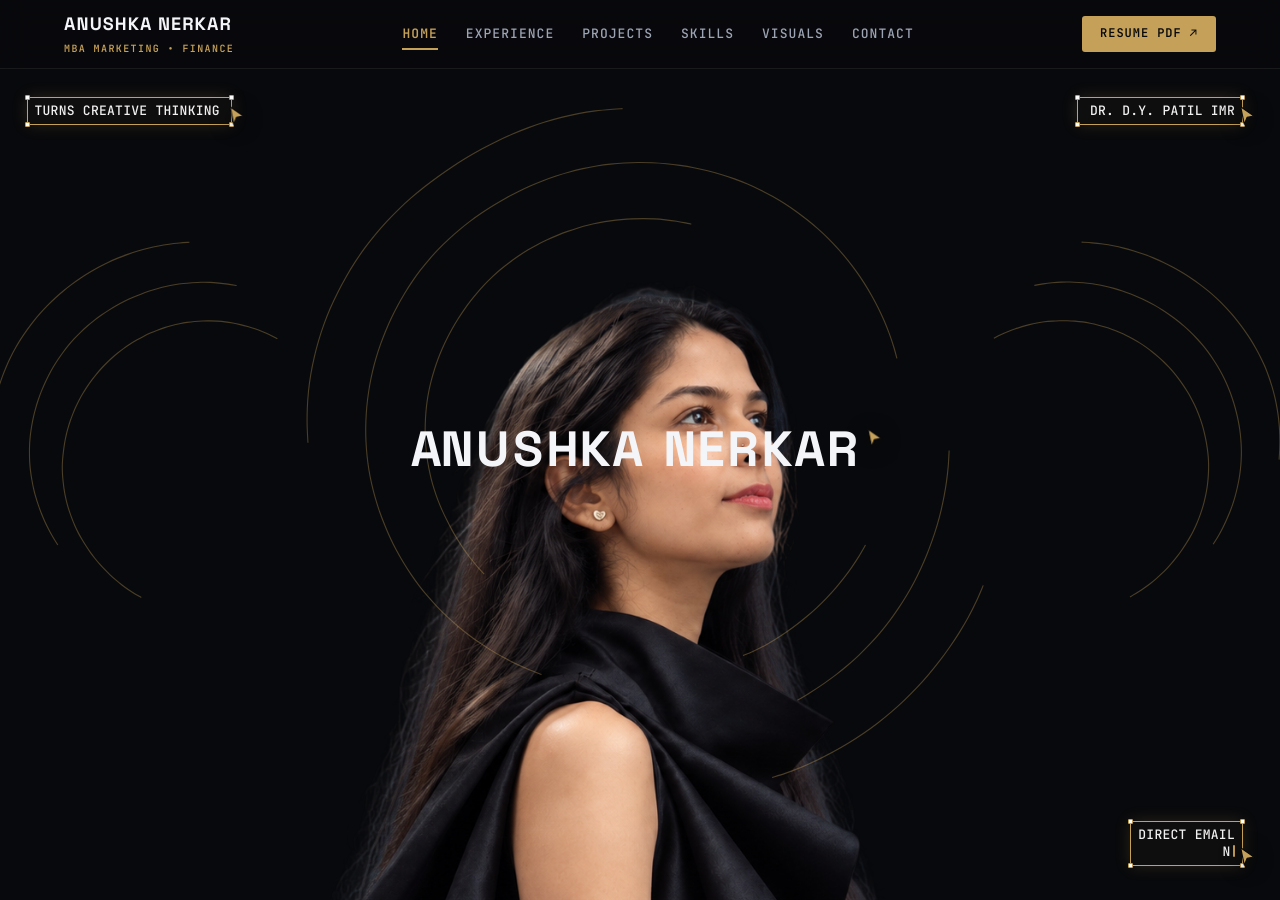
==== commit eed525a4: "feat: complete portfolio content restructuring, visuals gallery, and 3D stage engine" ====
--- a/index.html
+++ b/index.html
@@ -5,6 +5,8 @@
 <meta name="viewport" content="width=device-width, initial-scale=1, viewport-fit=cover">
 <title>ANUSHKA NERKAR — Marketing Strategy & Consumer Insights</title>
 <link rel="stylesheet" href="style.css">
+<!-- TEMP EXPERIMENTAL: Collaborative Swarm Text Typing Engine -->
+<script src="swarm.js"></script>
 <script>
 (function(r){try{if(!window.matchMedia("(prefers-reduced-motion: reduce)").matches&&typeof r.animate==="function"){r.classList.add("px-intro");window.__pxFailsafe=setTimeout(function(){r.classList.remove("px-intro")},4000)}}catch(e){}})(document.documentElement);
 </script>
@@ -127,13 +129,12 @@
     <h1 class="title" aria-label="Anushka Nerkar"><span aria-hidden="true" style="--k:1.5">A</span><span aria-hidden="true" style="--k:-3.0">N</span><span aria-hidden="true" style="--k:0.5">U</span><span aria-hidden="true" style="--k:1.5">S</span><span aria-hidden="true" style="--k:1.0">H</span><span aria-hidden="true" style="--k:-1.0">K</span><span aria-hidden="true" style="--k:-0.5">A</span><span aria-hidden="true" style="--k:2.0">&nbsp;</span><span aria-hidden="true" style="--k:1.0">N</span><span aria-hidden="true" style="--k:-1.0">E</span><span aria-hidden="true" style="--k:0.5">R</span><span aria-hidden="true" style="--k:1.0">K</span><span aria-hidden="true" style="--k:-0.5">A</span><span aria-hidden="true" style="--k:-0.5">R</span></h1>
   </div>
   <div class="ui">
-    <p class="copy copy--tl"><span class="ln"><span>Marketing Strategy</span></span><span class="ln"><span>Consumer Insights</span></span></p>
+    <p class="copy copy--tl"><span class="ln"><span>Turns creative thinking</span></span><span class="ln"><span>into meaningful content.</span></span></p>
     <p class="copy copy--tr"><span class="ln"><span>Dr. D.Y. Patil IMR</span></span><span class="ln"><span>Pune, Maharashtra</span></span><span class="ln"><span>MBA Marketing</span></span></p>
     <div class="ctas">
       <a class="btn" href="projects.html"><span class="lbl">View Projects</span></a>
       <a class="btn" href="experience.html"><span class="lbl">Experience</span></a>
     </div>
-    <p class="copy copy--bl"><span class="ln"><span>Data Meets Strategy.</span></span><span class="ln"><span>Market-Tested Impact.</span></span></p>
     <p class="copy copy--br"><span class="ln"><span>Direct Email</span></span><span class="ln"><span>nerkaranushka73@gmail.com</span></span></p>
   </div>
 </main>
@@ -158,24 +159,26 @@
              {strokeDasharray:L+"px "+L+"px",strokeDashoffset:"0px"}],
           {duration:i>5?1350:1150,delay:delay[i]*(i>5?1:S),easing:DRAW});
     });
-    $(".title span").forEach(function(s,i){
-      add(s,[{translate:"0 105%"},{translate:"0 0"}],{duration:1000,delay:200+i*38*S,easing:EXPO});
-    });
     var topNav=document.querySelector(".top-nav");
     if(topNav) add(topNav,[{opacity:0,translate:"0 -20px"},{opacity:1,translate:"0 0"}],{duration:650,delay:300,easing:EXPO});
-    function lines(sel,start){
-      $(sel+" .ln>span").forEach(function(s,i){
-        add(s,[{translate:"0 105%"},{translate:"0 0"}],{duration:800,delay:start+i*70*S,easing:EXPO});
+    if(!window.__SWARM_ENABLED__){
+      $(".title span").forEach(function(s,i){
+        add(s,[{translate:"0 105%"},{translate:"0 0"}],{duration:1000,delay:200+i*38*S,easing:EXPO});
       });
+      function lines(sel,start){
+        $(sel+" .ln>span").forEach(function(s,i){
+          add(s,[{translate:"0 105%"},{translate:"0 0"}],{duration:800,delay:start+i*70*S,easing:EXPO});
+        });
+      }
+      lines(".copy--tl",700); lines(".copy--tr",760);
+      $(".btn").forEach(function(b,i){
+        add(b,[{clipPath:"inset(0 100% 0 0)"},{clipPath:"inset(0 0% 0 0)"}],{duration:750,delay:950+i*90*S,easing:EXPO});
+      });
+      $(".lbl").forEach(function(l,i){
+        add(l,[{opacity:0,translate:"0 .45em"},{opacity:1,translate:"0 0"}],{duration:550,delay:1200+i*90*S,easing:SOFT});
+      });
+      lines(".copy--br",1160);
     }
-    lines(".copy--tl",700); lines(".copy--tr",760);
-    $(".btn").forEach(function(b,i){
-      add(b,[{clipPath:"inset(0 100% 0 0)"},{clipPath:"inset(0 0% 0 0)"}],{duration:750,delay:950+i*90*S,easing:EXPO});
-    });
-    $(".lbl").forEach(function(l,i){
-      add(l,[{opacity:0,translate:"0 .45em"},{opacity:1,translate:"0 0"}],{duration:550,delay:1200+i*90*S,easing:SOFT});
-    });
-    lines(".copy--bl",1100); lines(".copy--br",1160);
     clearTimeout(window.__pxFailsafe);
     Promise.all(anims.map(function(a){return a.finished})).then(function(){
       root.classList.remove("px-intro");
--- a/style.css
+++ b/style.css
@@ -134,38 +134,11 @@
   transform: rotate(-10deg) scale(1.15);
 }
 
-.trailing-satellite-dot {
-  position: fixed;
-  top: 0;
-  left: 0;
-  width: 5px;
-  height: 5px;
-  margin-top: -2.5px;
-  margin-left: -2.5px;
-  background-color: var(--accent-base);
-  border-radius: 50%;
-  pointer-events: none;
-  z-index: 999998;
-  opacity: 0;
-  box-shadow: 0 0 10px rgba(197, 160, 89, 0.85), 0 0 3px #ffffff;
-  will-change: transform;
-  transition: opacity 0.2s ease, width 0.2s ease, height 0.2s ease;
-}
-
-.trailing-satellite-dot.cursor-active {
-  width: 7px;
-  height: 7px;
-  margin-top: -3.5px;
-  margin-left: -3.5px;
-  background-color: var(--accent-light);
-  box-shadow: 0 0 14px rgba(197, 160, 89, 1), 0 0 4px #ffffff;
-}
-
 @media (hover: none), (pointer: coarse) {
   *, html, body, a, button {
     cursor: auto !important;
   }
-  .aerodynamic-dart-cursor, .trailing-satellite-dot {
+  .aerodynamic-dart-cursor {
     display: none !important;
   }
 }
@@ -343,7 +316,7 @@
    -------------------------------------------------------------------------- */
 .projects-stage-wrapper {
   position: relative;
-  height: 900vh; /* Smooth scroll runway for 12 presentations */
+  height: 280vh; /* Calibrated scroll runway for 3 key projects */
   margin-top: 20px;
 }
 
@@ -557,6 +530,28 @@
   margin-bottom: 20px;
 }
 
+.card-side-gallery {
+  display: grid;
+  grid-template-columns: repeat(2, 1fr);
+  gap: 8px;
+  margin: 10px 0 16px;
+}
+
+.card-gallery-thumb {
+  width: 100%;
+  height: 72px;
+  object-fit: cover;
+  border-radius: var(--radius-xs);
+  border: 1px solid var(--line-subtle);
+  cursor: pointer;
+  transition: transform var(--duration-fast), border-color var(--duration-fast);
+}
+
+.card-gallery-thumb:hover {
+  transform: scale(1.04);
+  border-color: var(--accent-base);
+}
+
 /* Buttons */
 .btn-primary {
   font-family: var(--font-mono);
@@ -622,6 +617,104 @@
   gap: 10px;
   margin-bottom: 32px;
   flex-wrap: wrap;
+}
+
+/* Chevron Skill Architecture */
+.chevron-grid {
+  display: grid;
+  grid-template-columns: repeat(2, 1fr);
+  gap: 28px;
+  margin-top: 12px;
+}
+
+@media (max-width: 860px) {
+  .chevron-grid {
+    grid-template-columns: 1fr;
+    gap: 20px;
+  }
+}
+
+.chevron-card {
+  background: var(--bg-surface);
+  border: 1px solid var(--line-subtle);
+  border-radius: var(--radius-sm);
+  padding: 32px;
+  position: relative;
+  overflow: hidden;
+  transition: all var(--duration-fast) var(--ease-snappy);
+  display: flex;
+  flex-direction: column;
+}
+
+.chevron-card:hover {
+  border-color: var(--accent-base);
+  transform: translateY(-4px);
+  box-shadow: 0 12px 30px rgba(0, 0, 0, 0.5), 0 0 20px rgba(197, 160, 89, 0.12);
+}
+
+.chevron-header-ribbon {
+  display: inline-flex;
+  align-items: center;
+  background: linear-gradient(90deg, rgba(197, 160, 89, 0.22) 0%, rgba(197, 160, 89, 0.08) 85%, transparent 100%);
+  border-left: 3px solid var(--accent-base);
+  padding: 10px 28px 10px 16px;
+  margin-bottom: 24px;
+  position: relative;
+  clip-path: polygon(0% 0%, calc(100% - 14px) 0%, 100% 50%, calc(100% - 14px) 100%, 0% 100%);
+}
+
+.chevron-title {
+  font-family: var(--font-mono);
+  font-size: 1.125rem;
+  font-weight: 700;
+  letter-spacing: 0.06em;
+  color: var(--ink-primary);
+  text-transform: uppercase;
+}
+
+.subskill-list {
+  list-style: none;
+  padding: 0;
+  margin: 0;
+  display: flex;
+  flex-direction: column;
+  gap: 12px;
+}
+
+.subskill-item {
+  display: flex;
+  align-items: flex-start;
+  gap: 12px;
+  padding: 12px 16px;
+  background: var(--bg-surface-elevated);
+  border: 1px solid var(--line-subtle);
+  border-radius: var(--radius-xs);
+  transition: all var(--duration-fast);
+}
+
+.subskill-item:hover {
+  border-color: rgba(197, 160, 89, 0.45);
+  background: rgba(197, 160, 89, 0.05);
+}
+
+.subskill-bullet {
+  color: var(--accent-base);
+  font-size: 0.875rem;
+  line-height: 1.4;
+  margin-top: 1px;
+}
+
+.subskill-name {
+  font-weight: 600;
+  font-size: 0.9375rem;
+  color: var(--ink-primary);
+}
+
+.subskill-desc {
+  font-size: 0.8125rem;
+  color: var(--ink-secondary);
+  margin-top: 3px;
+  line-height: 1.4;
 }
 
 .bento-filter-btn {
@@ -1008,6 +1101,122 @@
   transform: translateY(0) scale(1);
 }
 
+/* Subgrid Gallery Enhancements for Multi-Photo & Video Showcases */
+.photo-subgrid {
+  display: grid;
+  grid-template-columns: repeat(3, 1fr);
+  gap: 10px;
+  width: 100%;
+  padding: 18px;
+  background: radial-gradient(circle at center, #151822 0%, #08090c 100%);
+  border-bottom: 1px solid var(--line-subtle);
+}
+
+@media (max-width: 640px) {
+  .photo-subgrid {
+    grid-template-columns: repeat(2, 1fr);
+  }
+}
+
+.photo-subgrid-thumb {
+  width: 100%;
+  height: 140px;
+  object-fit: cover;
+  border-radius: var(--radius-xs);
+  border: 1px solid var(--line-subtle);
+  cursor: pointer;
+  transition: transform var(--duration-fast), border-color var(--duration-fast);
+}
+
+.photo-subgrid-thumb:hover {
+  transform: scale(1.04);
+  border-color: var(--accent-base);
+}
+
+.video-subgrid {
+  display: grid;
+  grid-template-columns: repeat(2, 1fr);
+  gap: 12px;
+  width: 100%;
+  padding: 18px;
+  background: radial-gradient(circle at center, #151822 0%, #08090c 100%);
+  border-bottom: 1px solid var(--line-subtle);
+}
+
+.video-subgrid-thumb {
+  width: 100%;
+  height: 220px;
+  object-fit: cover;
+  border-radius: var(--radius-xs);
+  border: 1px solid var(--line-subtle);
+  cursor: pointer;
+  transition: transform var(--duration-fast), border-color var(--duration-fast);
+}
+
+.video-subgrid-thumb:hover {
+  transform: scale(1.03);
+  border-color: var(--accent-base);
+}
+
+.video-cta-banner {
+  display: flex;
+  align-items: center;
+  justify-content: center;
+  gap: 12px;
+  margin: 10px 0 4px;
+  padding: 10px 16px;
+  background: rgba(197, 160, 89, 0.08);
+  border: 1px solid rgba(197, 160, 89, 0.28);
+  border-radius: var(--radius-xs);
+  text-decoration: none;
+  transition: all var(--duration-fast);
+}
+
+.video-cta-banner:hover {
+  background: rgba(197, 160, 89, 0.16);
+  border-color: var(--accent-base);
+}
+
+.video-cta-gif {
+  height: 20px;
+  width: auto;
+  object-fit: contain;
+}
+
+.video-cta-text {
+  font-family: var(--font-mono);
+  font-size: 0.8125rem;
+  font-weight: 700;
+  letter-spacing: 0.08em;
+  color: var(--accent-base);
+  text-transform: uppercase;
+}
+
+/* Video Play Overlay Indicator */
+.video-play-badge {
+  position: absolute;
+  width: 56px;
+  height: 56px;
+  border-radius: 50%;
+  background: rgba(12, 14, 20, 0.75);
+  border: 2px solid var(--accent-base);
+  color: var(--accent-base);
+  display: flex;
+  align-items: center;
+  justify-content: center;
+  font-size: 1.25rem;
+  box-shadow: 0 8px 24px rgba(0, 0, 0, 0.6), 0 0 20px rgba(197, 160, 89, 0.3);
+  transition: transform var(--duration-fast), background-color var(--duration-fast);
+  pointer-events: none;
+  z-index: 3;
+}
+
+.gallery-tile:hover .video-play-badge {
+  transform: scale(1.15);
+  background: var(--accent-base);
+  color: #0c0e14;
+}
+
 .tile-caption {
   padding: 24px 28px;
   display: flex;
